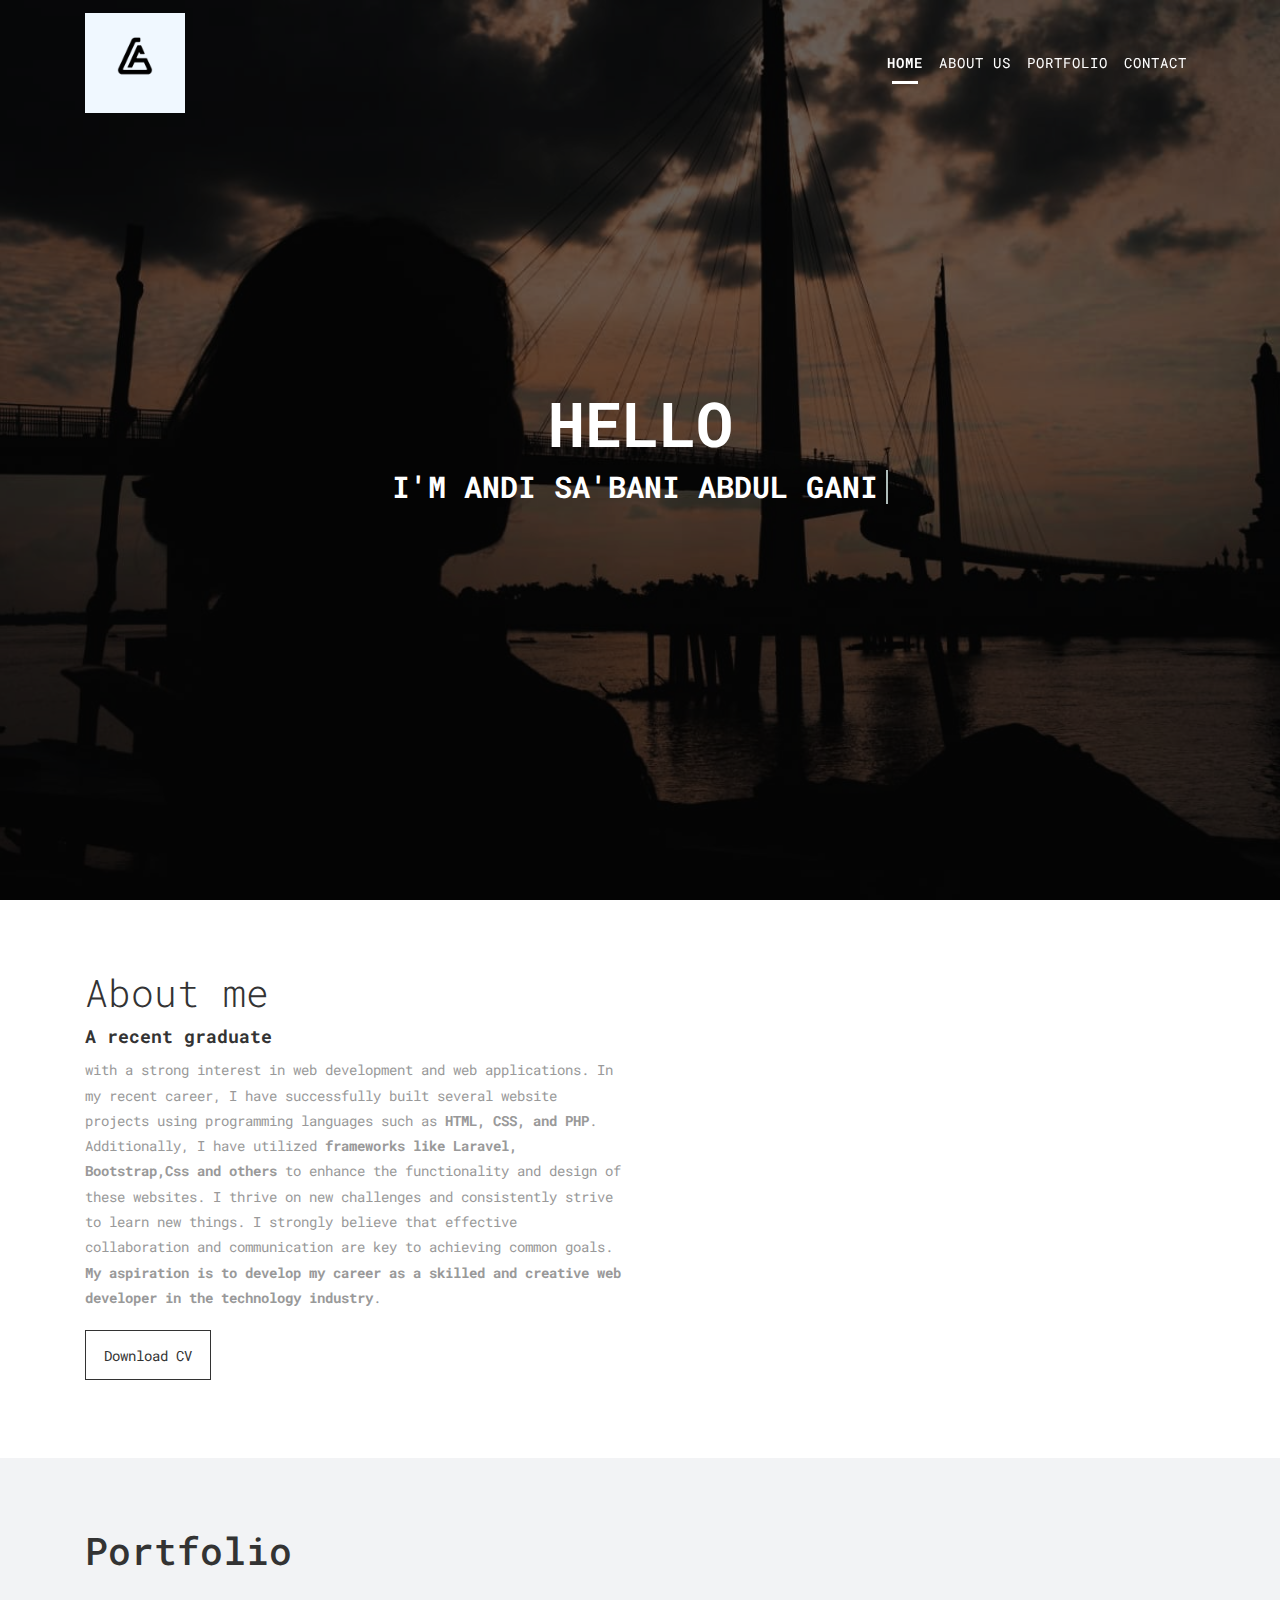
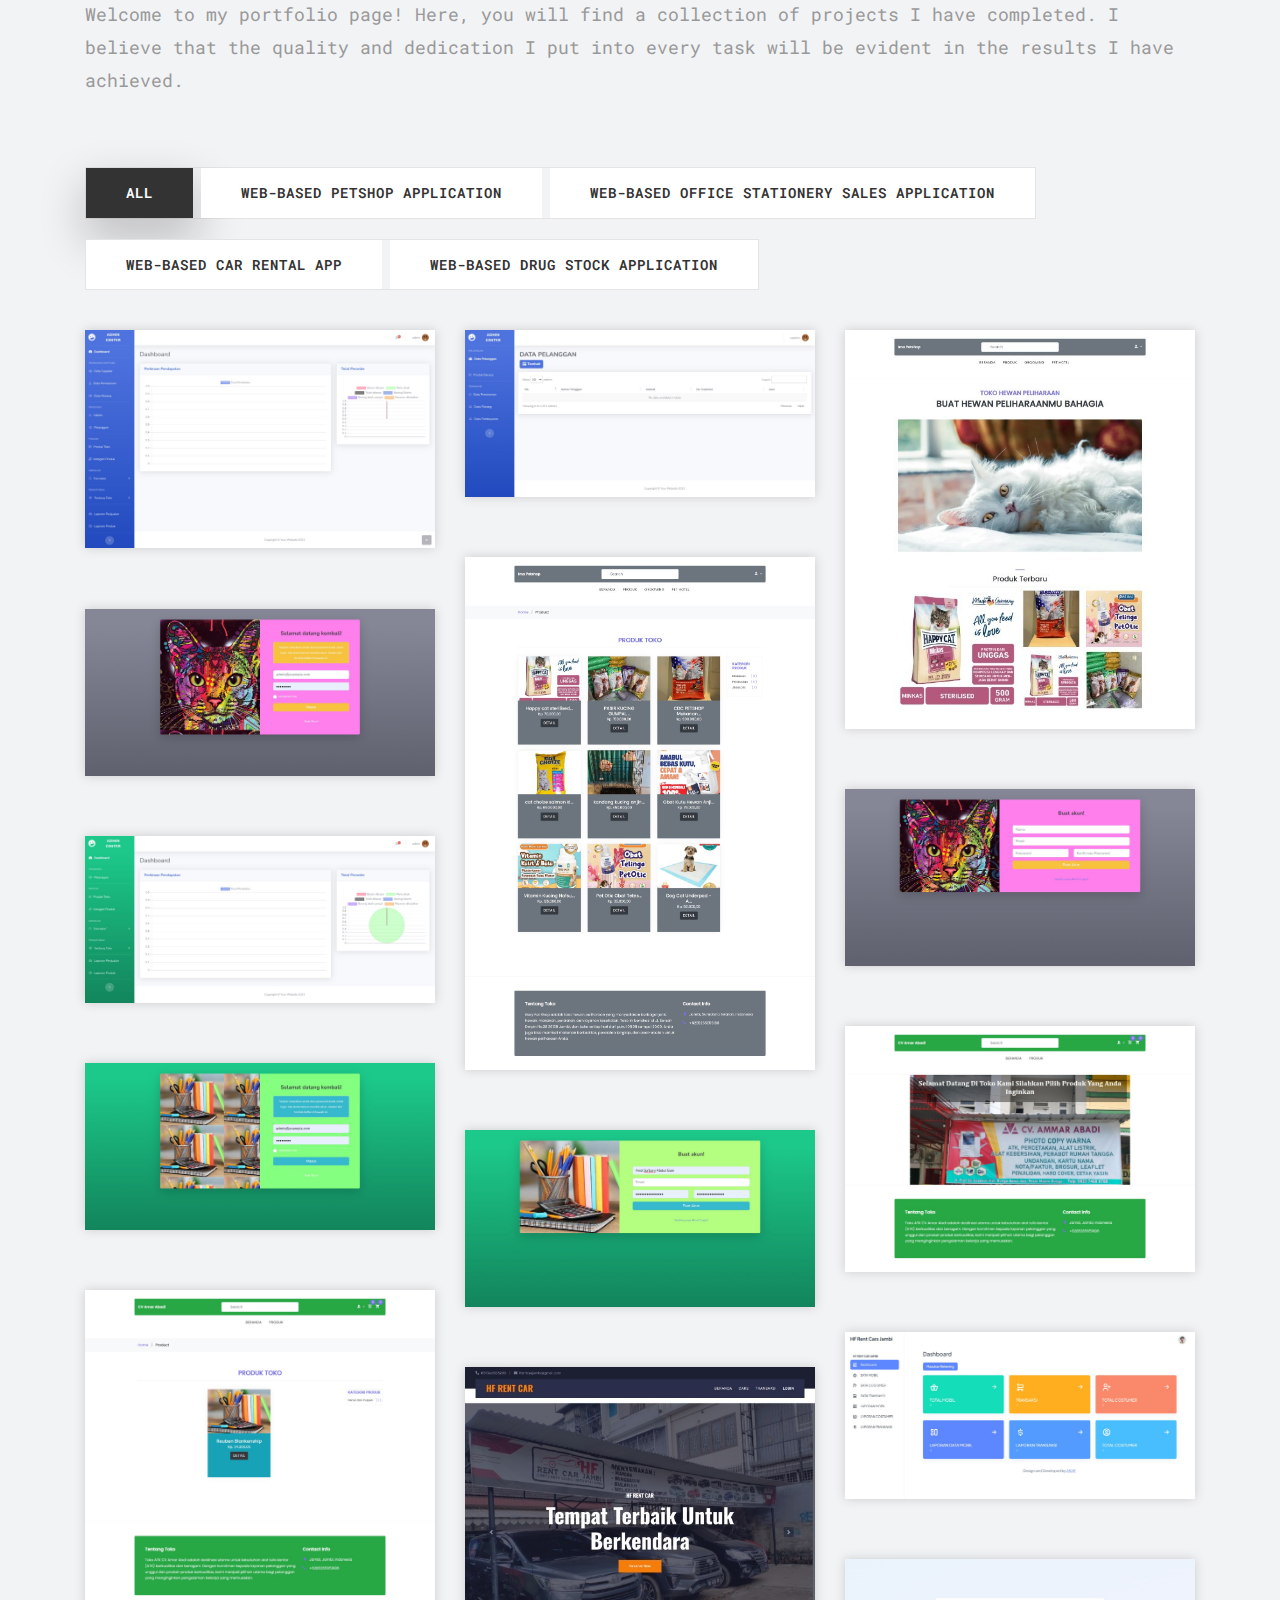
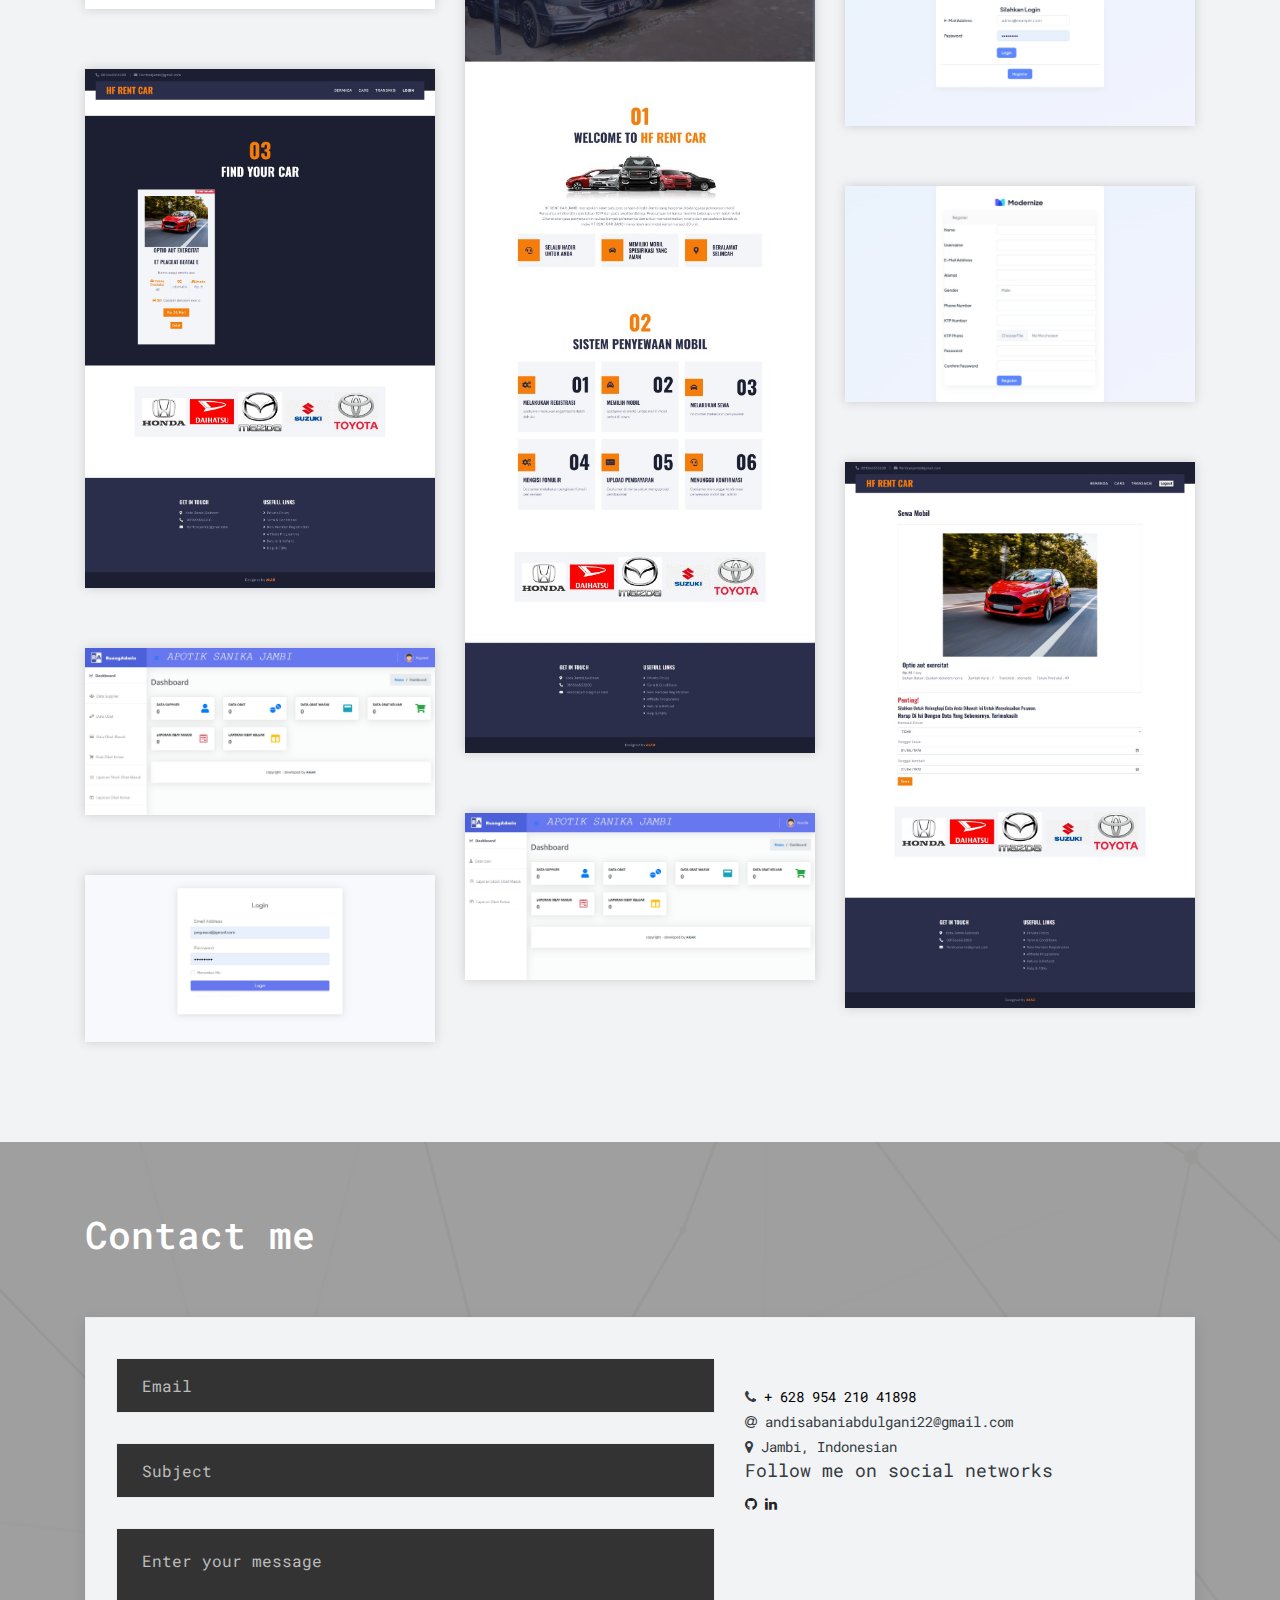
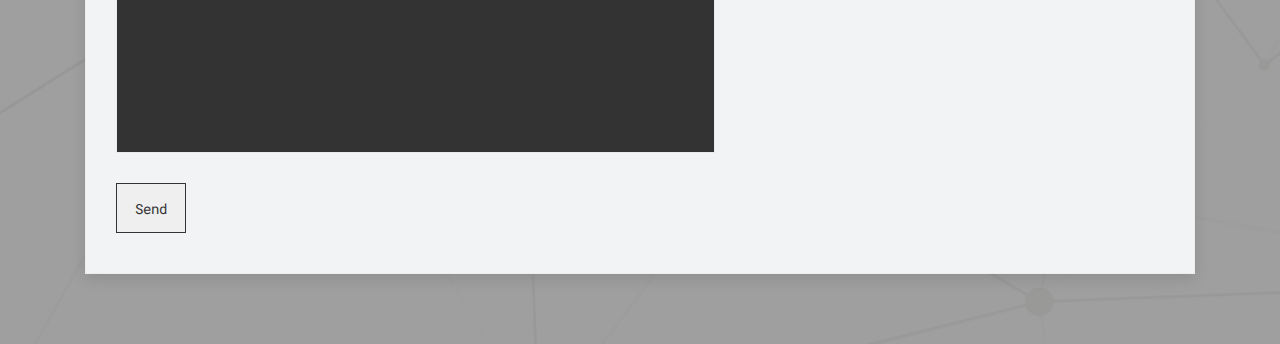
==== index.html @ f1a87479 "first commit" ====
<!DOCTYPE html>
<html lang="en">

    <!-- Basic -->
    <meta charset="utf-8">
    <meta http-equiv="X-UA-Compatible" content="IE=edge">   
   
    <!-- Mobile Metas -->
    <meta name="viewport" content="width=device-width, minimum-scale=1.0, maximum-scale=1.0, user-scalable=no">
 
     <!-- Site Metas -->
    <title>portofolio | ASAG</title>  
    <meta name="keywords" content="">
    <meta name="description" content="">
    <meta name="author" content="">

    <!-- Site Icons -->
    <link rel="shortcut icon" href="images/logoA.ico" type="image/x-icon" />
    <link rel="apple-touch-icon" href="images/logoA.png">

    <!-- Bootstrap CSS -->
    <link rel="stylesheet" href="css/bootstrap.min.css">
    <!-- Site CSS -->
    <link rel="stylesheet" href="style.css">
    <!-- Responsive CSS -->
    <link rel="stylesheet" href="css/responsive.css">
    <!-- Custom CSS -->
    <link rel="stylesheet" href="css/custom.css">
	<script src="js/modernizr.js"></script> <!-- Modernizr -->

    <!--[if lt IE 9]>
      <script src="https://oss.maxcdn.com/libs/html5shiv/3.7.0/html5shiv.js"></script>
      <script src="https://oss.maxcdn.com/libs/respond.js/1.4.2/respond.min.js"></script>
    <![endif]-->

</head>
<body id="page-top" class="politics_version">

    <!-- LOADER -->
    <div id="preloader">
        <div id="main-ld">
			<div id="loader"></div>  
		</div>
    </div><!-- end loader -->
    <!-- END LOADER -->
	
    <!-- Navigation -->
    <nav class="navbar navbar-expand-lg navbar-dark fixed-top" id="mainNav">
      <div class="container">
        <a class="navbar-brand js-scroll-trigger" href="#page-top">
			<img class="img-fluid" style="background-color: aliceblue; width: 100px;" src="images/logoA.png" width="100px" alt="" />
		</a>
        <button class="navbar-toggler navbar-toggler-right" type="button" data-toggle="collapse" data-target="#navbarResponsive" aria-controls="navbarResponsive" aria-expanded="false" aria-label="Toggle navigation">
          Menu
          <i class="fa fa-bars"></i>
        </button>
        <div class="collapse navbar-collapse" id="navbarResponsive">
          <ul class="navbar-nav text-uppercase ml-auto">
            <li class="nav-item">
              <a class="nav-link js-scroll-trigger active" href="#home">Home</a>
            </li>
            <li class="nav-item">
              <a class="nav-link js-scroll-trigger" href="#about">About Us</a>
            </li>
            <li class="nav-item">
              <a class="nav-link js-scroll-trigger" href="#portfolio">Portfolio</a>
            </li>
            <li class="nav-item">
              <a class="nav-link js-scroll-trigger" href="#contact">Contact</a>
            </li>
          </ul>
        </div>
      </div>
    </nav>
	
	<section id="home" class="main-banner parallaxie" style="background: url('uploads/bg.jpeg')">
		<div class="heading">
			<h1>hello </h1>
			<h3 class="cd-headline clip is-full-width">
				<span class="cd-words-wrapper">
					<b class="is-visible">i'm Andi Sa'bani Abdul Gani</b>
                    <b>i'm Web Developer</b>
                    <b>i'm Work as a freelance</b>
				</span>
			</h3>
		</div>
	</section>

    <div id="about" class="section wb">
        <div class="container">
            <div class="row">
                <div class="col-md-6">
                    <div class="message-box">                        
                        <h2>About me</h2>
                        <h3><b>A recent graduate</b> </h3>
                    <p>with a strong interest in web development and web applications. In my recent
                      career, I have successfully built several website projects using programming languages such as
                      <strong>HTML, CSS, and PHP</strong>. Additionally, I have utilized <strong>frameworks like
                        Laravel, Bootstrap,Css and others</strong> to
                      enhance the functionality and design of these websites. I thrive on new challenges and
                      consistently strive to learn new things. I strongly believe that effective collaboration and
                      communication are key to achieving common goals. <strong>My aspiration is to develop my career as
                        a
                        skilled and creative web developer in the technology industry</strong>.
                    </p>
                        <a href="C:\laragon\www\portofolio\mail\AndiSa'baniAbdulGani.pdf" class="sim-btn btn-hover-new" download="AndiSa'baniAbdulGani.pdf"><span>Download CV</span></a>
                    </div><!-- end messagebox -->
                </div><!-- end col -->

                <div class="col-md-6">
                    <div class="right-box-pro wow fadeIn">
                        <img src="uploads/andi.jpeg" alt="" class="img-fluid img-rounded">
                    </div><!-- end media -->
                </div><!-- end col -->
            </div><!-- end row -->
        </div><!-- end container -->
    </div><!-- end section -->
	
	<div id="portfolio" class="section lb">
		<div class="container">
			<div class="section-title text-left">
                <h3>Portfolio</h3>
                <p>Welcome to my portfolio page! Here, you will find a collection of projects I have completed. I believe that the quality and dedication I put into every task will be evident in the results I have achieved.</p>
            </div><!-- end title -->
			
			<div class="gallery-menu row">
				<div class="col-md-12">
					<div class="button-group filter-button-group text-left">
						<button class="active" data-filter="*">All</button>
						<button data-filter=".petshop">Web-based Petshop application</button>
						<button data-filter=".atk">web-based Office Stationery Sales application</button>
					</div>
            <div class="button-group filter-button-group text-left">
						<button data-filter=".rental">web-based Car Rental app</button>
						<button data-filter=".obat">web-based Drug Stock application</button>
					</div>
				</div>
			</div>
			
			<div class="gallery-list row">
                <!-- petshop -->
				<div class="col-md-4 col-sm-6 gallery-grid petshop">
					<div class="gallery-single fix">
						<img src="petshop/admin.jpeg" class="img-fluid" alt="admin">
						<div class="img-overlay">
							<a href="petshop/admin.jpeg" data-rel="prettyPhoto[gal]" class="hoverbutton global-radius"><i class="fa fa-picture-o"></i></a>
						</div>
					</div>
				</div>
				
				<div class="col-md-4 col-sm-6 gallery-grid petshop">
					<div class="gallery-single fix">
						<img src="petshop/supplier.jpeg" class="img-fluid" alt="Supplier">
						<div class="img-overlay">
							<a href="petshop/supplier.jpeg" data-rel="prettyPhoto[gal]" class="hoverbutton global-radius"><i class="fa fa-picture-o"></i></a>
						</div>
					</div>
				</div>

				<div class="col-md-4 col-sm-6 gallery-grid petshop">
					<div class="gallery-single fix">
						<img src="petshop/dasboard.jpeg" class="img-fluid" alt="admin">
						<div class="img-overlay">
							<a href="petshop/dasboard.jpeg" data-rel="prettyPhoto[gal]" class="hoverbutton global-radius"><i class="fa fa-picture-o"></i></a>
						</div>
					</div>
				</div>
				
				<div class="col-md-4 col-sm-6 gallery-grid petshop">
					<div class="gallery-single fix">
						<img src="petshop/produk.jpeg" class="img-fluid" alt="Supplier">
						<div class="img-overlay">
							<a href="petshop/produk.jpeg" data-rel="prettyPhoto[gal]" class="hoverbutton global-radius"><i class="fa fa-picture-o"></i></a>
						</div>
					</div>
				</div>

				<div class="col-md-4 col-sm-6 gallery-grid petshop">
					<div class="gallery-single fix">
						<img src="petshop/login.jpeg" class="img-fluid" alt="admin">
						<div class="img-overlay">
							<a href="petshop/login.jpeg" data-rel="prettyPhoto[gal]" class="hoverbutton global-radius"><i class="fa fa-picture-o"></i></a>
						</div>
					</div>
				</div>
				
				<div class="col-md-4 col-sm-6 gallery-grid petshop">
					<div class="gallery-single fix">
						<img src="petshop/registrasni.jpeg" class="img-fluid" alt="Supplier">
						<div class="img-overlay">
							<a href="petshop/registrasni.jpeg" data-rel="prettyPhoto[gal]" class="hoverbutton global-radius"><i class="fa fa-picture-o"></i></a>
						</div>
					</div>
				</div>
                <!-- #endpetshotel -->
				<!-- atk -->
				<div class="col-md-4 col-sm-6 gallery-grid atk">
					<div class="gallery-single fix">
						<img src="atk/admin.jpeg" class="img-fluid" alt="Image">
						<div class="img-overlay">
							<a href="atk/admin.jpeg" data-rel="prettyPhoto[gal]" class="hoverbutton global-radius"><i class="fa fa-picture-o"></i></a>
						</div>
					</div>
				</div>
				
				<div class="col-md-4 col-sm-6 gallery-grid atk">
					<div class="gallery-single fix">
						<img src="atk/dasboard.jpeg" class="img-fluid" alt="Image">
						<div class="img-overlay">
							<a href="atk/dasboard.jpeg" data-rel="prettyPhoto[gal]" class="hoverbutton global-radius"><i class="fa fa-picture-o"></i></a>
						</div>
					</div>
				</div>

				<div class="col-md-4 col-sm-6 gallery-grid atk">
					<div class="gallery-single fix">
						<img src="atk/login.jpeg" class="img-fluid" alt="Image">
						<div class="img-overlay">
							<a href="atk/login.jpeg" data-rel="prettyPhoto[gal]" class="hoverbutton global-radius"><i class="fa fa-picture-o"></i></a>
						</div>
					</div>
				</div>
				
				<div class="col-md-4 col-sm-6 gallery-grid atk">
					<div class="gallery-single fix">
						<img src="atk/regis.jpeg" class="img-fluid" alt="Image">
						<div class="img-overlay">
							<a href="atk/regis.jpeg" data-rel="prettyPhoto[gal]" class="hoverbutton global-radius"><i class="fa fa-picture-o"></i></a>
						</div>
					</div>
				</div>

				<div class="col-md-4 col-sm-6 gallery-grid atk">
					<div class="gallery-single fix">
						<img src="atk/produk.jpeg" class="img-fluid" alt="Image">
						<div class="img-overlay">
							<a href="atk/produk.jpeg" data-rel="prettyPhoto[gal]" class="hoverbutton global-radius"><i class="fa fa-picture-o"></i></a>
						</div>
					</div>
				</div>
        <!-- endatk -->
				
        <!-- Rental -->
				<div class="col-md-4 col-sm-6 gallery-grid rental">
					<div class="gallery-single fix">
						<img src="rental/admin.jpeg" class="img-fluid" alt="Image">
						<div class="img-overlay">
							<a href="rental/admin.jpeg" data-rel="prettyPhoto[gal]" class="hoverbutton global-radius"><i class="fa fa-picture-o"></i></a>
						</div>
					</div>
				</div>
				
				<div class="col-md-4 col-sm-6 gallery-grid  rental">
					<div class="gallery-single fix">
						<img src="rental/dasboard.jpeg" class="img-fluid" alt="Image">
						<div class="img-overlay">
							<a href="rental/dasboard.jpeg" data-rel="prettyPhoto[gal]" class="hoverbutton global-radius"><i class="fa fa-picture-o"></i></a>
						</div>
					</div>
				</div>

				<div class="col-md-4 col-sm-6 gallery-grid rental">
					<div class="gallery-single fix">
						<img src="rental/login.jpeg" class="img-fluid" alt="Image">
						<div class="img-overlay">
							<a href="rental/login.jpeg" data-rel="prettyPhoto[gal]" class="hoverbutton global-radius"><i class="fa fa-picture-o"></i></a>
						</div>
					</div>
				</div>
				
				<div class="col-md-4 col-sm-6 gallery-grid  rental">
					<div class="gallery-single fix">
						<img src="rental/mobil.jpeg" class="img-fluid" alt="Image">
						<div class="img-overlay">
							<a href="rental/mobil.jpeg" data-rel="prettyPhoto[gal]" class="hoverbutton global-radius"><i class="fa fa-picture-o"></i></a>
						</div>
					</div>
				</div>

				<div class="col-md-4 col-sm-6 gallery-grid rental">
					<div class="gallery-single fix">
						<img src="rental/regis.jpeg" class="img-fluid" alt="Image">
						<div class="img-overlay">
							<a href="rental/regis.jpeg" data-rel="prettyPhoto[gal]" class="hoverbutton global-radius"><i class="fa fa-picture-o"></i></a>
						</div>
					</div>
				</div>
				
				<div class="col-md-4 col-sm-6 gallery-grid  rental">
					<div class="gallery-single fix">
						<img src="rental/sewa.jpeg" class="img-fluid" alt="Image">
						<div class="img-overlay">
							<a href="rental/sewa.jpeg" data-rel="prettyPhoto[gal]" class="hoverbutton global-radius"><i class="fa fa-picture-o"></i></a>
						</div>
					</div>
				</div>
        <!-- endRental -->

        <!-- obat -->
				<div class="col-md-4 col-sm-6 gallery-grid obat">
					<div class="gallery-single fix">
						<img src="obat/pegawai.jpeg" class="img-fluid" alt="Image">
						<div class="img-overlay">
							<a href="obat/pegawai.jpeg" data-rel="prettyPhoto[gal]" class="hoverbutton global-radius"><i class="fa fa-picture-o"></i></a>
						</div>
					</div>
				</div>
				
				<div class="col-md-4 col-sm-6 gallery-grid  obat">
					<div class="gallery-single fix">
						<img src="obat/pemilik.jpeg" class="img-fluid" alt="Image">
						<div class="img-overlay">
							<a href="obat/pemilik.jpeg" data-rel="prettyPhoto[gal]" class="hoverbutton global-radius"><i class="fa fa-picture-o"></i></a>
						</div>
					</div>
				</div>

				<div class="col-md-4 col-sm-6 gallery-grid obat">
					<div class="gallery-single fix">
						<img src="obat/login.jpeg" class="img-fluid" alt="Image">
						<div class="img-overlay">
							<a href="obat/login.jpeg" data-rel="prettyPhoto[gal]" class="hoverbutton global-radius"><i class="fa fa-picture-o"></i></a>
						</div>
					</div>
				</div>
        <!-- obat -->
			</div>
			</div>
		</div>
	</div>

	<div id="contact" class="section db">
        <div class="container">
            <div class="section-title text-left">
                <h3>Contact me</h3>
            </div><!-- end title -->
			<div class="row">
                <div class="col-md-12 col-md-offset-1">
                    <div class="contact_form">
                        <div id="message"></div>
                        <form id="contactForm" name="sentMessage" novalidate="novalidate">
							<div class="row">
								<div class="col-md-7">
								  <div class="form-group">
									<input type="email" class="form-control" id="email" placeholder="Email">
								  </div>
								  <div class="form-group">
									<input type="text" class="form-control" id="subject" placeholder="Subject">
								  </div>
								  <div class="form-group">
									<textarea class="form-control" rows="5" placeholder="Enter your message"></textarea>
								  </div>
								  <button type="submit" class="sim-btn btn-hover-new">Send</button>
								</div>
						</form>
						<div class="col-md-5 address-container">
							<br>
							<ul class="list-unstyled">
							  <li class="text-dark">
								<span class="fa-icon">
								  <i class="fa fa-phone" aria-hidden="true"></i>
								</span>
								<a href="https://wa.link/g15u95"
								  style="color: black;">
								  + 628 954 210 41898</a>
							  </li>
							  <li class="text-dark">
								<span class="fa-icon">
								  <i class="fa fa-at" aria-hidden="true"></i>
								</span>
								andisabaniabdulgani22@gmail.com
							  </li>
							  <li class="text-dark">
								<span class="fa-icon">
								  <i class="fa fa fa-map-marker" aria-hidden="true"></i>
								</span>
								Jambi, Indonesian
							  </li>
							</ul>
							<h3 class="text-dark">Follow me on social networks</h3>
							<a href="https://github.com/AndiSAG01" title="" class="fa-icon">
							  <i class="fa fa-github"></i>
							</a>
							<a href="https://www.linkedin.com/in/andisabaniabdulgani/" title="" class="fa-icon">
							  <i class="fa fa-linkedin"></i>
							</a>
	  
						  </div>
                    </div>
                </div>
            </div>
		</div>
	</div>
    <!-- ALL JS FILES -->
    <script src="js/all.js"></script>
	<!-- Camera Slider -->
	<script src="js/jquery.mobile.customized.min.js"></script>
	<script src="js/jquery.easing.1.3.js"></script> 
	<script src="js/parallaxie.js"></script>
	<script src="js/headline.js"></script>
	<!-- Contact form JavaScript -->
    <script src="js/jqBootstrapValidation.js"></script>
    <script src="js/contact_me.js"></script>
    <!-- ALL PLUGINS -->
    <script src="js/custom.js"></script>
    <script src="js/jquery.vide.js"></script>

</body>
</html>
---- style.css ----
/*------------------------------------------------------------------
    Version: 1.0
-------------------------------------------------------------------*/

/*------------------------------------------------------------------
    IMPORT FONTS
-------------------------------------------------------------------*/

@import url('https://fonts.googleapis.com/css?family=Roboto+Mono:300,400,500,700');

/*------------------------------------------------------------------
    IMPORT FILES
-------------------------------------------------------------------*/

@import url(css/animate.css);
@import url(css/camera.css);
@import url(css/flaticon.css);
@import url(css/prettyPhoto.css);
@import url(css/owl.carousel.css);
@import url(css/font-awesome.min.css);

/*------------------------------------------------------------------
    SKELETON
-------------------------------------------------------------------*/

body {
    color: #999999;
    font-size: 14px;
    font-family: 'Roboto Mono', monospace;
    line-height: 1.80857;
}

html, body{
	height: 100%;
}

body.demos .section {
    background: url(images/bg.png) repeat top center #f2f3f5;
}

body.demos .section-title img {
    max-width: 280px;
    display: block;
    margin: 10px auto;
}

body.demos .service-widget h3 {
    border-bottom: 1px solid #ededed;
    font-size: 18px;
    padding: 20px 0;
    background-color: #ffffff;
}

body.demos .service-widget {
    margin: 0 0 30px;
    padding: 30px;
    background-color: #fff
}

body.demos .container-fluid {
    max-width: 1080px
}

a {
    color: #1f1f1f;
    text-decoration: none !important;
    outline: none !important;
    -webkit-transition: all .3s ease-in-out;
    -moz-transition: all .3s ease-in-out;
    -ms-transition: all .3s ease-in-out;
    -o-transition: all .3s ease-in-out;
    transition: all .3s ease-in-out;
}

h1,
h2,
h3,
h4,
h5,
h6 {
    letter-spacing: 0;
    font-weight: normal;
    position: relative;
    padding: 0 0 10px 0;
    font-weight: normal;
    line-height: 120% !important;
    color: #333333;
    margin: 0
}

h1 {
    font-size: 24px
}

h2 {
    font-size: 22px
}

h3 {
    font-size: 18px
}

h4 {
    font-size: 16px
}

h5 {
    font-size: 14px
}

h6 {
    font-size: 13px
}

h1 a,
h2 a,
h3 a,
h4 a,
h5 a,
h6 a {
    color: #212121;
    text-decoration: none!important;
    opacity: 1
}

h1 a:hover,
h2 a:hover,
h3 a:hover,
h4 a:hover,
h5 a:hover,
h6 a:hover {
    opacity: .8
}

a {
    color: #222222;
    text-decoration: none;
    outline: none;
}

a,
.btn {
    text-decoration: none !important;
    outline: none !important;
    -webkit-transition: all .3s ease-in-out;
    -moz-transition: all .3s ease-in-out;
    -ms-transition: all .3s ease-in-out;
    -o-transition: all .3s ease-in-out;
    transition: all .3s ease-in-out;
}

.btn-custom {
    margin-top: 20px;
    background-color: transparent !important;
    border: 2px solid #ddd;
    padding: 12px 40px;
    font-size: 16px;
}

.lead {
    font-size: 18px;
    line-height: 30px;
    color: #767676;
    margin: 0;
    padding: 0;
}

blockquote {
    margin: 20px 0 20px;
    padding: 30px;
}

ul, li, ol{
	margin: 0px;
	list-style: none;
	padding: 0px;
}


/*------------------------------------------------------------------
    WP CORE
-------------------------------------------------------------------*/

.first {
    clear: both
}

.last {
    margin-right: 0
}

.alignnone {
    margin: 5px 20px 20px 0;
}

.aligncenter,
div.aligncenter {
    display: block;
    margin: 5px auto 5px auto;
}

.alignright {
    float: right;
    margin: 10px 0 20px 20px;
}

.alignleft {
    float: left;
    margin: 10px 20px 20px 0;
}

a img.alignright {
    float: right;
    margin: 10px 0 20px 20px;
}

a img.alignnone {
    margin: 10px 20px 20px 0;
}

a img.alignleft {
    float: left;
    margin: 10px 20px 20px 0;
}

a img.aligncenter {
    display: block;
    margin-left: auto;
    margin-right: auto
}

.wp-caption {
    background: #fff;
    border: 1px solid #f0f0f0;
    max-width: 96%;
    /* Image does not overflow the content area */
    padding: 5px 3px 10px;
    text-align: center;
}

.wp-caption.alignnone {
    margin: 5px 20px 20px 0;
}

.wp-caption.alignleft {
    margin: 5px 20px 20px 0;
}

.wp-caption.alignright {
    margin: 5px 0 20px 20px;
}

.wp-caption img {
    border: 0 none;
    height: auto;
    margin: 0;
    max-width: 98.5%;
    padding: 0;
    width: auto;
}

.wp-caption p.wp-caption-text {
    font-size: 11px;
    line-height: 17px;
    margin: 0;
    padding: 0 4px 5px;
}


/* Text meant only for screen readers. */

.screen-reader-text {
    clip: rect(1px, 1px, 1px, 1px);
    position: absolute !important;
    height: 1px;
    width: 1px;
    overflow: hidden;
}

.screen-reader-text:focus {
    background-color: #f1f1f1;
    border-radius: 3px;
    box-shadow: 0 0 2px 2px rgba(0, 0, 0, 0.6);
    clip: auto !important;
    color: #21759b;
    display: block;
    font-size: 14px;
    font-size: 0.875rem;
    font-weight: bold;
    height: auto;
    left: 5px;
    line-height: normal;
    padding: 15px 23px 14px;
    text-decoration: none;
    top: 5px;
    width: auto;
    z-index: 100000;
    /* Above WP toolbar. */
}


/*------------------------------------------------------------------
    HEADER
-------------------------------------------------------------------*/

.navbar-dark{
	
}

.navbar-dark .navbar-nav .nav-link{
	color: #ffffff;
	letter-spacing: 1px;
	font-size: 14px;
	position: relative;
}
.navbar-dark .navbar-nav .nav-link:hover{
	color: #ffffff;
}
.navbar-dark .navbar-nav .nav-link.active{
	font-weight: 600;
}
.navbar-dark .navbar-nav .nav-link::after {
    content: '';
    width: 0;
    height: 3px;
    background: #ffffff;
    position: absolute;
    bottom: 0;
    left: 0;
	right: 0;
	text-align: center;
	margin: 0 auto;
    border-radius: 0px;
    -webkit-transition: all .5s;
    transition: all .5s;
    z-index: -1;
}
.navbar-dark .navbar-nav .nav-link.active::after {
	width: 50%;
}

/*------------------------------------------------------------------
    SECTIONS
-------------------------------------------------------------------*/

.main-banner{
	height: 100%;
	position: relative;
}

.main-banner{
	display: table;
    width: 100%;
	text-align: center;
}
.main-banner::after {
    content: " ";
    position: absolute;
    top: 0;
    bottom: 0;
    left: 0;
    right: 0;
    background-color: #000;
    z-index: 0;
    opacity: .6;
}
.heading{
	color: #fff;
	display: table-cell;
	vertical-align: middle;
	position: relative;
	z-index: 1;
}
.heading h1{
	color: #ffffff;
	font-weight: 700;
	font-size: 62px;
	text-transform: uppercase;
}
.heading p{
	font-size: 18px;
	padding: 20px 0px;
}

.heading h3{
	color: ffffff;
}

.cd-words-wrapper {
  display: inline-block;
  position: relative;
  text-align: left;
}
.cd-words-wrapper b {
  display: inline-block;
  position: absolute;
  white-space: nowrap;
  left: 0;
  top: 0;
}
.cd-words-wrapper b.is-visible {
  position: relative;
}
.no-js .cd-words-wrapper b {
  opacity: 0;
}
.no-js .cd-words-wrapper b.is-visible {
  opacity: 1;
}

/* -------------------------------- 

xclip 

-------------------------------- */
.cd-headline.clip span {
  display: inline-block;
  padding: .2em 0;
  color: #ffffff;
  font-size: 30px;
}
.cd-headline.clip span b{
	text-transform: uppercase;
}
.cd-headline.clip .cd-words-wrapper {
  overflow: hidden;
  vertical-align: top;
}
.cd-headline.clip .cd-words-wrapper::after {
  /* line */
  content: '';
  position: absolute;
  top: 0;
  right: 0;
  width: 2px;
  height: 100%;
  background-color: #aebcb9;
}
.cd-headline.clip b {
  opacity: 0;
}
.cd-headline.clip b.is-visible {
  opacity: 1;
}


#mainNav.navbar-shrink {
    padding-top: 10px;
    padding-bottom: 10px;
    background-color: #333333;
}

#clouds{
	margin-top: -5%;
	position: relative;
	z-index: 1;
}
#clouds path {
    fill: #ffffff;
    bottom: -10px;
    overflow: hidden;
    stroke: #ffffff;
}

.section {
    display: block;
    position: relative;
    overflow: hidden;
    padding: 70px 0;
}

.noover {
    overflow: visible;
}

.noover .btn-dark {
    border: 0 !important;
}

.nopad {
    padding: 0;
}

.nopadtop {
    padding-top: 0;
}

.section.wb {
    background-color: #ffffff;
}

.section.lb {
    background-color: #f2f3f5;
}

.section.db {
    background-color: #111111;
}

.section.color1 {
    background-color: #448AFF;
}

.first-section {
    display: block;
    position: relative;
    overflow: hidden;
    padding: 16em 0 13em;
}

.first-section h2 {
    color: #ffffff;
    font-size: 68px;
    font-weight: 300;
    text-transform: capitalize;
    display: block;
    margin: 0;
    padding: 0 0 30px;
    position: relative;
}

.first-section .lead {
    font-size: 21px;
    font-weight: 300;
    padding: 0 0 40px;
    margin: 0;
    line-height: inherit;
    color: #ffffff;
}

.macbookright {
    width: 980px;
    position: absolute;
    right: -15%;
    bottom: -6%;
}

.section-title {
    display: block;
    position: relative;
    margin-bottom: 60px;
}

.section-title p {
    color: #999;
    font-weight: 400;
    font-size: 18px;
    line-height: 33px;
    margin: 0;
}

.section-title h3 {
    font-size: 38px;
    font-weight: 500;
    line-height: 62px;
    margin: 0 0 25px;
    padding: 0;
    text-transform: none;
}

.section.colorsection p,
.section.colorsection h3,
.section.db h3 {
    color: #ffffff;
}



.btn-hover-new{
	color: #333333;
	-webkit-transition: all 0.5s;
	-moz-transition: all 0.5s;
	-o-transition: all 0.5s;
	transition: all 0.5s;
	position: relative;
	border: 1px solid #333333;
	overflow: hidden;
	padding: 0px 18px;
	display: inline-block;
}

.sim-btn{
	line-height: 50px;
	height: 50px;
	text-align: center;
	margin-right: auto;
	margin-left: auto;
	margin-top: 0px;
	cursor: pointer;
}

.btn-hover-new::after {
    content: attr(data-text);
    position: absolute;
    width: 100%;
    height: 100%;
    top: 0;
    left: 0;
    opacity: 0;
    -webkit-transform: translate(-30%, 0);
    transform: translate(-30%, 0);
    -webkit-transition: all 0.3s;
    -moz-transition: all 0.3s;
    -o-transition: all 0.3s;
    transition: all 0.3s;
}

.btn-hover-new span {
    -webkit-transition: all 0.3s;
    -moz-transition: all 0.3s;
    -o-transition: all 0.3s;
    transition: all 0.3s;
}

.btn-hover-new:hover{
	color: #ffffff;
	background-color: #333333;
}
.btn-hover-new:hover > span {
    opacity: 0;
    -webkit-transform: translate(0px,40px);
    transform: translate(0px,40px);
}
.btn-hover-new:hover::after {
    opacity: 1;
    -webkit-transform: translate(0, 0);
    transform: translate(0, 0);
}




.right-box-pro{
	position: relative;
	-webkit-box-shadow: 0px 0px 30px -4px rgba(0, 0, 0, 0.3);
	box-shadow: 0px 0px 30px -4px rgba(0, 0, 0, 0.3);
}
.right-box-pro img{
	position: relative;
	z-index: 2;
}
.right-box-pro::before {
    content: "";
    background: url(images/country-quilt-dark.png);
    width: 100%;
    height: 100%;
    position: absolute;
    bottom: -20px;
    right: -20px;
    z-index: 0;
}



.services-inner-box{
	padding: 15px;
	background: #ffffff;
	margin-bottom: 30px;
}
.ser-icon{
	width: 90px;
	height: 90px;
	text-align: center;
	line-height: 90px;
}
.ser-icon i{
	font-size: 50px;
	color: #333333;
}
.services-inner-box h2{
	font-size: 22px;
	font-weight: 600;
}


/*------------------------------------------------------------------
    PORTFOLIO
-------------------------------------------------------------------*/

.item-h2,
.item-h1 {
    height: 100% !important;
    height: auto !important;
}

.isotope-item {
    z-index: 2;
    padding: 0;
}

.isotope-hidden.isotope-item {
    pointer-events: none;
    z-index: 1;
}

.isotope,
.isotope .isotope-item {
    /* change duration value to whatever you like */
    -webkit-transition-duration: 0.8s;
    -moz-transition-duration: 0.8s;
    transition-duration: 0.8s;
}

.isotope {
    -webkit-transition-property: height, width;
    -moz-transition-property: height, width;
    transition-property: height, width;
}

.isotope .isotope-item {
    -webkit-transition-property: -webkit-transform, opacity;
    -moz-transition-property: -moz-transform, opacity;
    transition-property: transform, opacity;
}

.portfolio-filter ul {
    padding: 0;
    z-index: 2;
    display: block;
    position: relative;
    margin: 0;
}

.portfolio-filter ul li {
    border-radius: 0;
    display: inline-block;
    margin: 0 5px 0 0;
    text-decoration: none;
    text-transform: uppercase;
    vertical-align: middle;
}

.portfolio-filter ul li:last-child:after {
    content: "";
}

.portfolio-filter ul li .btn-dark {
    box-shadow: none;
    background-color: transparent;
    border: 1px solid #e6e7e6 !important;
    color: #1f1f1f;
    font-weight: 400;
    font-size: 13px;
    padding: 10px 30px;
}

.da-thumbs {
    list-style: none;
    position: relative;
    padding: 0;
}

.da-thumbs .pitem {
    margin: 0;
    padding: 15px;
    position: relative;
}

.da-thumbs .pitem a,
.da-thumbs .pitem a img {
    display: block;
    position: relative;
}

.da-thumbs .pitem a {
    overflow: hidden;
}

.da-thumbs .pitem a div {
    position: absolute;
    background-color: rgba(0, 0, 0, 0.8);
    width: 100%;
    height: 100%;
}

.da-thumbs .pitem a div h3 {
    display: block;
    color: #ffffff;
    font-size: 20px;
    padding: 30px 15px;
    text-transform: capitalize;
    font-weight: normal;
}

.da-thumbs .pitem a div h3 small {
    display: block;
    color: #ffffff;
    margin-top: 5px;
    font-size: 13px;
    font-weight: 300;
}

.da-thumbs .pitem a div i {
    background-color: #1f1f1f;
    position: absolute;
    color: #ffffff !important;
    bottom: 0;
    font-size: 15px;
    z-index: 12;
    right: 0;
    width: 40px;
    height: 40px;
    line-height: 40px;
    text-align: center;
}


/*------------------------------------------------------------------
    TESTIMONIALS
-------------------------------------------------------------------*/

.logos img {
    margin: auto;
    display: block;
    text-align: center;
    width: 100%;
    opacity: 0.3;
}

.logos img:hover {
    opacity: 0.5;
}

.desc h3 i {
    color: #cccccc;
    font-size: 37px;
    vertical-align: middle;
    margin-right: 12px;
}

.desc {
    padding: 30px;
    position: relative;
    background: #000;
    border: 1px solid #111111;
}

.testi-meta {
    display: block;
    margin-top: 20px;
}

.testimonial h4 {
    font-size: 18px;
    color: #333333;
    padding: 13px 0 0;
}

.testimonial img {
    max-width: 55px;
}

.testimonial small {
    margin-top: 7px;
    font-size: 16px;
    display: block;
}

.testimonial {
    background-color: transparent;
}

.testimonial h3 {
    padding: 0 0 10px;
    font-size: 20px;
    font-weight: 600;
	color: #ffffff;
}

.testimonial small,
.testimonial .lead {
    background-color: transparent;
    color: #aaa;
    display: block;
    font-size: 16px;
    font-style: normal;
    line-height: 30px;
    margin: 0;
    padding: 0;
    position: relative;
}

.testimonial p:after {
    display: none;
}


/*------------------------------------------------------------------
    PRICING TABLES
-------------------------------------------------------------------*/

.pricing-table {
    margin: 50px 0 0 0;
    background: #fff;
    box-shadow: 0 5px 14px rgba(0, 0, 0, 0.1);
}

.pricing-table i {
    width: 30px;
    color: #c2c2c2;
    display: inline-block;
    margin-right: 10px;
    padding-right: 5px;
    border-right: 1px solid #ececec;
}

.pricing-table .btn-dark {
    padding: 10px 24px;
    font-size: 15px;
}

.pricing-table strong {
    font-weight: 600;
    margin-right: 6px;
    color: #1f1f1f;
}

.pricing-table-header {
    padding: 30px 0 25px 0;
    background: #ffffff;
}

.pricing-table-header h2 {
    font-size: 31px;
    margin: 0;
    padding: 0;
    font-weight: 300;
}

.pricing-table-header h3 {
    font-size: 15px;
    font-weight: 600;
    color: #aaaaaa;
    margin-top: 10px;
    text-transform: uppercase;
}

.pricing-table-space {
    height: 10px;
}

.pricing-table-text {
    margin: 15px 30px 0 30px;
    padding: 0 10px 15px 10px;
    border-bottom: 1px solid #ececec;
    font-weight: 300;
    line-height: 30px;
    color: #c2c2c2;
    font-size: 16px;
}

.pricing-table-text p {
    font-weight: 400;
}

.pricing-table-features {
    margin: 15px 30px 0 30px;
    padding: 0 10px 15px 30px;
    border-bottom: 1px solid #ececec;
    text-align: left;
    line-height: 30px;
    font-size: 16px;
    color: #c2c2c2;
}

.pricing-table-highlighted h3,
.pricing-table-highlighted h2 {
    color: #ffffff !important;
}

.pricing-table-sign-up {
    margin-top: 25px;
    padding-bottom: 30px;
}


/* Highlighted table */

.pricing-table-highlighted {
    margin-top: 0;
}

.m130 {
    margin-top: 130px;
}

.nav-pills {
    border: 1px solid #e1e1e1;
}

.nav-pills > li {
    width: 50%;
    padding: 10px;
    float: left;
    margin: 0 !important;
}

.nav-pills > li > a {
    margin: 0!important;
    text-align: center;
    background-color: #f4f4f4;
}


/*------------------------------------------------------------------
    ICON BOXES
-------------------------------------------------------------------*/

.icon-wrapper {
    position: relative;
    cursor: pointer;
    display: block;
    z-index: 1;
}

.icon-wrapper i {
    width: 75px;
    height: 75px;
    text-align: center;
    line-height: 75px;
    font-size: 28px;
    background-color: #f2f3f5;
    color: #1f1f1f;
    margin-top: 0;
}

.small-icons.icon-wrapper:hover i,
.small-icons.icon-wrapper:hover i:hover,
.small-icons.icon-wrapper i {
    width: auto !important;
    height: auto !important;
    line-height: 1 !important;
    padding: 0 !important;
    color: #e3e3e3 !important;
    background-color: transparent !important;
    background: none !important;
    margin-right: 10px !important;
    vertical-align: middle;
    font-size: 24px !important;
}

.small-icons.icon-wrapper h3 {
    font-size: 18px;
    padding-bottom: 5px;
}

.small-icons.icon-wrapper p {
    padding: 0;
    margin: 0;
}

.icon-wrapper h3 {
    font-size: 21px;
    padding: 0 0 15px;
    margin: 0;
}

.icon-wrapper p {
    margin-bottom: 0;
    padding-left: 95px;
}

.icon-wrapper p small {
    display: block;
    color: #999;
    margin-top: 10px;
    text-transform: none;
    font-weight: 600;
    font-size: 16px;
}

.icon-wrapper p small:after {
    content: "\f105";
    font-family: FontAwesome;
    margin-left: 5px;
    font-size: 11px;
}


/*------------------------------------------------------------------
    MESSAGE BOXES
-------------------------------------------------------------------*/

.event_dit{
	margin-top: 20px;
}
.event_dit ul {
	float: left;
	width: 100%;
	padding-bottom: 15px;
	margin-bottom: 0px;
	position: relative;
	line-height: 12px;
}
.event_dit ul li{
	float: left;
	position: relative;
}

.event_dit ul li a{
	padding: 0px 5px;
	font-size: 14px;
	line-height: 25px;
	transition: all 0.3s ease-in-out;
	-webkit-transition: all 0.3s ease-in-out;
	-moz-transition: all 0.3s ease-in-out;
	-o-transition: all 0.3s ease-in-out;
	-moz-transition: all 0.3s ease-in-out;
}

.event_dit ul li a:hover{
	color: #333333;
}

.service-widget h3 {
    font-size: 21px;
    color: #ffffff;
    padding: 20px 0 12px;
    margin: 0;
}

.participate-wrap figure{
	overflow: hidden;
	position: relative;
}
.participate-wrap figure::before{
	background-color: #333333;
	content: "";
	position: absolute;
	border-radius: 100%;
	top: 0px;
	left: 0px;
	right: 0px;
	bottom: 0px;
	margin: auto;
	width: 0px;
	height: 0px;
	opacity: 0.7;
	transition: all 0.3s ease-in-out;
	-webkit-transition: all 0.3s ease-in-out;
	-moz-transition: all 0.3s ease-in-out;
	-o-transition: all 0.3s ease-in-out;
	-moz-transition: all 0.3s ease-in-out;
}

.participate-wrap figure figcaption{
	position: absolute;
	width: 100%;
	top: 0px;
	text-align: center;
	margin-top: -20px;
	opacity: 0;
	transition: all 0.3s ease-in-out;
	-webkit-transition: all 0.3s ease-in-out;
	-moz-transition: all 0.3s ease-in-out;
	-o-transition: all 0.3s ease-in-out;
	-moz-transition: all 0.3s ease-in-out;
}

.participate-wrap figure figcaption .global-radius{
	background: #ffffff;
	width: 38px;
	height: 38px;
	display: inline-block;
	text-align: center;
	line-height: 38px;
}

.participate-wrap:hover figure::before{
	width: 100%;
	height: 100%;
	border-radius: 0px;
}

.participate-wrap:hover figure figcaption {
	top: 50%;
	opacity: 1;
}

.service-widget h3 a,
.section.wb .service-widget h3,
.section.lb .service-widget h3 {
    color: #1f1f1f;
}

.service-widget p {
    margin-bottom: 0;
    padding-bottom: 0;
}

.message-box h4 {
    text-transform: uppercase;
    padding: 0;
    margin: 0 0 5px;
    font-weight: 600;
    letter-spacing: 0.5px;
    font-size: 15px;
    color: #999;
}

.message-box h2 {
    font-size: 38px;
    font-weight: 300;
    padding: 0 0 10px;
    margin: 0;
    line-height: 62px;
    margin-top: 0;
    text-transform: none;
}

.message-box p {
    margin-bottom: 20px;
}

.message-box .lead {
    padding-top: 10px;
	font-size: 16px;
	font-style: italic;
	color: #999;
	padding-bottom: 10px;
	padding-left: 15px;
}

.post-media {
    position: relative;
}

.post-media img {
    width: 100%;
}

.post-media_pp{
	overflow: hidden;
	position: relative;
}

.service-widget{
	margin-bottom: 30px;
}

.hover-up{
	background: #076799;
}

.service-widget .post-media_pp .hover-up{
	padding: 30px;
	position: absolute;
	left: 110%;
	width: 100%;
	top: 0;
	height: 100%;
	transition: all .35s ease-in-out;
	opacity: 0;
}
.service-widget .post-media_pp:hover .hover-up{
	opacity: 1;
	left: 0;
}

.section.wb .hover-up h3{
	font-size: 32px;
	color: #ffffff;
}

.section.wb .hover-up p{
	color: #cccccc;
}

.playbutton {
    position: absolute;
    color: #ffffff !important;
    top: 40%;
    font-size: 60px;
    z-index: 12;
    left: 0;
    right: 0;
    text-align: center;
    margin: -20px auto;
}

.hoverbutton {
    background-color: #333333;
    position: absolute;
    color: #ffffff !important;
    top: 70%;
    font-size: 21px;
    z-index: 12;
    left: 0;
    opacity: 0;
    right: 0;
    width: 50px;
    height: 50px;
    line-height: 50px;
    text-align: center;
    margin: -20px auto;
}

.service-widget:hover .hoverbutton {
    opacity: 1;
}

hr.hr1 {
    position: relative;
    margin: 60px 0;
    border: 1px dashed #f2f3f5;
}

hr.hr2 {
    position: relative;
    margin: 17px 0;
    border: 1px dashed #f2f3f5;
}

hr.hr3 {
    position: relative;
    margin: 25px 0 30px 0;
    border: 1px dashed #f2f3f5;
}

hr.invis {
    border-color: transparent;
}

hr.invis1 {
    margin: 10px 0;
    border-color: transparent;
}

.section.parallax hr.hr1 {
    border-color: rgba(255, 255, 255, 0.1);
}

.sep1 {
    display: block;
    position: absolute;
    content: '';
    width: 40px;
    height: 40px;
    bottom: -20px;
    left: 50%;
    margin-left: -14px;
    background-color: #1f1f1f;
    -ms-transform: rotate(45deg);
    -webkit-transform: rotate(45deg);
    transform: rotate(45deg);
    z-index: 1;
}

.sep2 {
    display: block;
    position: absolute;
    content: '';
    width: 40px;
    height: 40px;
    top: -20px;
    left: 50%;
    margin-left: -14px;
    background-color: #1f1f1f;
    -ms-transform: rotate(45deg);
    -webkit-transform: rotate(45deg);
    transform: rotate(45deg);
    z-index: 1;
}


/* Divider Styles */

.divider-wrapper {
    width: 100%;
    box-shadow: 0 5px 14px rgba(0, 0, 0, 0.1);
    height: 540px;
    margin: 0 auto;
    position: relative;
}

.divider-wrapper:hover {
    cursor: none;
}

.divider-bar {
    position: absolute;
    width: 10px;
    left: 50%;
    top: -10px;
    bottom: -15px;
}

.code-wrapper {
    border: 1px solid #ffffff;
    display: block;
    overflow: hidden;
    width: 100%;
    height: 100%;
    position: relative;
    background: url("uploads/code.jpg") no-repeat;
}

.design-wrapper {
    overflow: hidden;
    position: absolute;
    top: 0;
    left: 0;
    right: 0;
    bottom: 0;
    -webkit-transform: translateX(50%);
    transform: translateX(50%);
}

.design-image {
    display: block;
    width: 100%;
    height: 100%;
    position: relative;
    -webkit-transform: translateX(-50%);
    transform: translateX(-50%);
    background: url("uploads/design.jpg") no-repeat;
}

.filter-button-group{
	border: 1px solid #e4e4e4;
	border-radius: 0px;
	margin: 10px 0px;
	display: inline-block;
}

.filter-button-group button.active{
	background: #333333;
	color: #fff;
	box-shadow: 2px 20px 45px 5px rgba(0,0,0,.2);	
}

.filter-button-group button{
	color: #333;
	letter-spacing: 1px;
	text-transform: uppercase;
	font-weight: 600;
	font-size: 14px;
	cursor: pointer;
	background: #fff;
	padding: 12px 40px;
	border: none;
	border-radius: 0px;
}


.gallery-single{
	margin: 30px 15px;;
}

.gallery-single {
	position: relative;
	overflow: hidden;
	-webkit-box-shadow: 0 0 10px #ccc;
	box-shadow: 0 0 10px #ccc;
}

.gallery-list .img-overlay {
    position: absolute;
    top: 10px;
    left: 10px;
    right: 10px;
    bottom: 10px;
    background: rgba(51, 51, 51, 0.80);
    color: #35424C;
    opacity: 0;
    -webkit-transition: all .5s;
    transition: all .5s;
    z-index: 2;
    -webkit-transform: translateY(10px);
    transform: translateY(10px);
}

.gallery-list .gallery-single:hover .img-overlay {
    opacity: 1;
    -webkit-transform: translateY(0);
    transform: translateY(0);
}

.gallery-list .gallery-single:hover .img-overlay .hoverbutton{
	opacity: 1;
	top: 50%;
}


.post-box .date{
	display: inline-block;
	position: absolute;
	top: 15px;
	right: 15px;
	background: #333333;
	color: #fff;
	padding: 10px 15px;
	text-align: center;
}

.post-thumb{
	position: relative;
}

.post-box{
	-webkit-box-shadow: 0px 5px 35px 0px rgba(148, 146, 245, 0.15);
	box-shadow: 0px 5px 35px 0px rgba(148, 146, 245, 0.15);
	background: #ffffff;
}

.post-box:hover .post-thumb::before{
	opacity: .6;
	-webkit-transform: translateY(0);
	transform: translateY(0);
}


.post-box .post-thumb::before{
	content: "";
	position: absolute;
	top: 0;
	right: 0;
	bottom: 0;
	left: 0;
	background-color: rgba(51, 51, 51, 0.80);
	opacity: 0;
	-webkit-transition: all .5s;
	transition: all .5s;
	-webkit-transform: translateY(10px);
	transform: translateY(10px);
}

.post-info{
	padding: 0px 15px 40px 15px;
	background: #ffffff;
	text-align: left;
	margin-top: 40px;
}

.post-info p{
	margin: 0px;
}

.post-info h4{
	font-size: 20px;
	font-weight: 700;
}

.post-info ul{
	display: block;
	text-align: center;
	margin-bottom: 15px;
}
.post-info ul li{
	display: inline-block;
	text-align: center;
}


/*------------------------------------------------------------------
    FEATURES
-------------------------------------------------------------------*/

.customwidget h1 {
    font-size: 44px;
    color: #ffffff;
    padding: 15px 0 25px;
    margin: 0;
    line-height: 1 !important;
    font-weight: 300;
}

.customwidget ul {
    padding: 0;
    display: block;
    margin-bottom: 30px;
}

.customwidget li i {
    margin-right: 5px;
}

.customwidget li {
    color: #ffffff;
    margin-right: 10px;
}

.image-center img {
    position: relative;
    margin: 0 0 -208px;
    z-index: 10;
    padding-right: 30px;
    text-align: center;
}

.customwidget p {
    font-style: italic;
    font-size: 18px;
    padding: 0 0 10px;
}

.img-center img {
    width: 100%;
    box-shadow: 0 5px 14px rgba(0, 0, 0, 0.1);
}

.img-center {
    margin: auto;
}

#features li p {
    margin-bottom: 0;
    padding-bottom: 0;
}

#features li {
    display: table;
    width: 100%;
    margin: 35px 0;
    cursor: pointer;
}

.features-left,
.features-right {
    padding: 0 10px;
}

.features-right li:last-child,
.features-left li:last-child {
    margin-bottom: 0px;
    padding-bottom: 0 !important;
}

.features-right li i,
.features-left li i {
    width: 68px;
    height: 68px;
    line-height: 68px;
    display: table;
    border-radius: 50%;
    font-size: 26px;
    background-color: #f2f3f5;
    margin: 0 auto 22px;
    position: relative;
    text-align: center;
    z-index: 55;
    transition: .4s;
    padding: 0;
}

#features i img {
    display: table;
    margin: 0 auto;
}

.features-left li i:before,
.features-right li i:before {
    text-align: center;
}

.features-right li i .ico-current,
.features-left li i .ico-current {
    opacity: 1;
    transition: .4s;
    visibility: visible;
}

.features-right li i .ico-hover,
.features-left li i .ico-hover {
    opacity: 0;
    transition: .4s;
    visibility: hidden;
    top: 19px;
}

.features-right li:hover .ico-current,
.features-left li:hover .ico-current {
    opacity: 0;
    transition: .4s;
    visibility: hidden;
}

.features-right li:hover .ico-hover,
.features-left li:hover .ico-hover {
    opacity: 1;
    transition: .4s;
    visibility: visible;
}

.features-right i {
    float: left;
}

.fr-inner {
    margin-left: 90px;
}

.features-left i {
    float: right;
}

.fl-inner {
    text-align: right;
    margin-right: 90px;
}

#features h4 {
    text-transform: capitalize;
    margin: 0;
    font-size: 19px;
}


/*------------------------------------------------------------------
    CONTACT
-------------------------------------------------------------------*/

.bootstrap-select {
    width: 100% \0;
    /*IE9 and below*/
}

.bootstrap-select > .dropdown-toggle {
    width: 100%;
    padding-right: 25px;
}

.has-error .bootstrap-select .dropdown-toggle,
.error .bootstrap-select .dropdown-toggle {
    border-color: #b94a48;
}

.bootstrap-select.fit-width {
    width: auto !important;
}

.bootstrap-select:not([class*="col-"]):not([class*="form-control"]):not(.input-group-btn) {
    width: 100%;
}

.bootstrap-select .dropdown-toggle:focus {
    outline: thin dotted #333333 !important;
    outline: 5px auto -webkit-focus-ring-color !important;
    outline-offset: -2px;
}

.bootstrap-select.form-control {
    margin-bottom: 0;
    padding: 0;
    border: none;
}

.bootstrap-select.form-control:not([class*="col-"]) {
    width: 100%;
}

.bootstrap-select.form-control.input-group-btn {
    z-index: auto;
}

.bootstrap-select.btn-group:not(.input-group-btn),
.bootstrap-select.btn-group[class*="col-"] {
    float: none;
    display: inline-block;
    margin-left: 0;
}

.bootstrap-select.btn-group.dropdown-menu-right,
.bootstrap-select.btn-group[class*="col-"].dropdown-menu-right,
.row .bootstrap-select.btn-group[class*="col-"].dropdown-menu-right {
    float: right;
}

.form-inline .bootstrap-select.btn-group,
.form-horizontal .bootstrap-select.btn-group,
.form-group .bootstrap-select.btn-group {
    margin-bottom: 0;
}

.form-group-lg .bootstrap-select.btn-group.form-control,
.form-group-sm .bootstrap-select.btn-group.form-control {
    padding: 0;
}

.form-inline .bootstrap-select.btn-group .form-control {
    width: 100%;
}

.bootstrap-select.btn-group.disabled,
.bootstrap-select.btn-group > .disabled {
    cursor: not-allowed;
}

.bootstrap-select.btn-group.disabled:focus,
.bootstrap-select.btn-group > .disabled:focus {
    outline: none !important;
}

.bootstrap-select.btn-group .dropdown-toggle .filter-option {
    display: inline-block;
    overflow: hidden;
    width: 100%;
    text-align: left;
}

.bootstrap-select.btn-group .dropdown-toggle .fa-angle-down {
    position: absolute;
    top: 30% !important;
    right: -5px;
    vertical-align: middle;
}

.bootstrap-select.btn-group[class*="col-"] .dropdown-toggle {
    width: 100%;
}

.bootstrap-select.btn-group .dropdown-menu {
    border: 1px solid #ededed;
    box-shadow: none;
    box-sizing: border-box;
    min-width: 100%;
    padding: 20px 10px;
    z-index: 1035;
}

.dropdown-menu > li > a {
    background-color: transparent !important;
    color: #bcbcbc !important;
    font-size: 15px;
    padding: 10px 20px;
}

.bootstrap-select.btn-group .dropdown-menu.inner {
    position: static;
    float: none;
    border: 0;
    padding: 0;
    margin: 0;
    border-radius: 0;
    -webkit-box-shadow: none;
    box-shadow: none;
}

.bootstrap-select.btn-group .dropdown-menu li {
    position: relative;
}

.bootstrap-select.btn-group .dropdown-menu li.active small {
    color: #fff;
}

.bootstrap-select.btn-group .dropdown-menu li.disabled a {
    cursor: not-allowed;
}

.bootstrap-select.btn-group .dropdown-menu li a {
    cursor: pointer;
}

.bootstrap-select.btn-group .dropdown-menu li a.opt {
    position: relative;
    padding-left: 2.25em;
}

.bootstrap-select.btn-group .dropdown-menu li a span.check-mark {
    display: none;
}

.bootstrap-select.btn-group .dropdown-menu li a span.text {
    display: inline-block;
}

.bootstrap-select.btn-group .dropdown-menu li small {
    padding-left: 0.5em;
}

.bootstrap-select.btn-group .dropdown-menu .notify {
    position: absolute;
    bottom: 5px;
    width: 96%;
    margin: 0 2%;
    min-height: 26px;
    padding: 3px 5px;
    background: #f5f5f5;
    border: 1px solid #e3e3e3;
    -webkit-box-shadow: inset 0 1px 1px rgba(0, 0, 0, 0.05);
    box-shadow: inset 0 1px 1px rgba(0, 0, 0, 0.05);
    pointer-events: none;
    opacity: 0.9;
    -webkit-box-sizing: border-box;
    -moz-box-sizing: border-box;
    box-sizing: border-box;
}

.bootstrap-select.btn-group .no-results {
    padding: 3px;
    background: #f5f5f5;
    margin: 0 5px;
    white-space: nowrap;
}

.bootstrap-select.btn-group.fit-width .dropdown-toggle .filter-option {
    position: static;
}

.bootstrap-select.btn-group.fit-width .dropdown-toggle .caret {
    position: static;
    top: auto;
    margin-top: 4px;
}

.bootstrap-select.btn-group.show-tick .dropdown-menu li.selected a span.check-mark {
    position: absolute;
    display: inline-block;
    right: 15px;
    margin-top: 5px;
}

.bootstrap-select.btn-group.show-tick .dropdown-menu li a span.text {
    margin-right: 34px;
}

.bootstrap-select.show-menu-arrow.open > .dropdown-toggle {
    z-index: 1036;
}

.bootstrap-select.show-menu-arrow .dropdown-toggle:before {
    content: '';
    border-left: 7px solid transparent;
    border-right: 7px solid transparent;
    border-bottom: 7px solid rgba(204, 204, 204, 0.2);
    position: absolute;
    bottom: -4px;
    left: 9px;
    display: none;
}

.bootstrap-select.show-menu-arrow .dropdown-toggle:after {
    content: '';
    border-left: 6px solid transparent;
    border-right: 6px solid transparent;
    border-bottom: 6px solid white;
    position: absolute;
    bottom: -4px;
    left: 10px;
    display: none;
}

.bootstrap-select.show-menu-arrow.dropup .dropdown-toggle:before {
    bottom: auto;
    top: -3px;
    border-top: 7px solid rgba(204, 204, 204, 0.2);
    border-bottom: 0;
}

.bootstrap-select.show-menu-arrow.dropup .dropdown-toggle:after {
    bottom: auto;
    top: -3px;
    border-top: 6px solid white;
    border-bottom: 0;
}

.bootstrap-select.show-menu-arrow.pull-right .dropdown-toggle:before {
    right: 12px;
    left: auto;
}

.bootstrap-select.show-menu-arrow.pull-right .dropdown-toggle:after {
    right: 13px;
    left: auto;
}

.bootstrap-select.show-menu-arrow.open > .dropdown-toggle:before,
.bootstrap-select.show-menu-arrow.open > .dropdown-toggle:after {
    display: block;
}

.bs-searchbox,
.bs-actionsbox,
.bs-donebutton {
    padding: 4px 8px;
}

.bs-actionsbox {
    float: left;
    width: 100%;
    -webkit-box-sizing: border-box;
    -moz-box-sizing: border-box;
    box-sizing: border-box;
}

.bs-actionsbox .btn-group button {
    width: 50%;
}

.bs-donebutton {
    float: left;
    width: 100%;
    -webkit-box-sizing: border-box;
    -moz-box-sizing: border-box;
    box-sizing: border-box;
}

.bs-donebutton .btn-group button {
    width: 100%;
}

.bs-searchbox + .bs-actionsbox {
    padding: 0 8px 4px;
}

.bs-searchbox .form-control {
    margin-bottom: 0;
    width: 100%;
}

select.bs-select-hidden,
select.selectpicker {
    display: none !important;
}

select.mobile-device {
    position: absolute !important;
    top: 0;
    left: 0;
    display: block !important;
    width: 100%;
    height: 100% !important;
    opacity: 0;
}


/*# sourceMappingURL=bootstrap-select.css.map */

.bootstrap-select > .btn {
    background: rgba(0, 0, 0, 0) none repeat scroll 0 0;
    font-size: 15px;
    height: 33px;
    box-shadow: none !important;
    border: 0 !important;
    padding: 0;
    width: 100%;
    color: #bcbcbc !important;
}

.contact_form {
    border: 1px solid #ededed;
    box-shadow: 0 5px 14px rgba(0, 0, 0, 0.1);
    background-color: #f2f3f5;
    padding: 40px 30px;
}

.contact_form .form-control {
    background-color: #333333;
    margin-bottom: 30px;
    border: 1px solid #ebebeb;
    box-sizing: border-box;
    color: #bcbcbc;
    font-size: 16px;
    outline: 0 none;
    padding: 10px 25px;
    height: 55px;
    resize: none;
    box-shadow: none !important;
    width: 100%;
	border-radius: 0px;
}

.contact_form textarea {
    color: #bcbcbc;
    padding: 20px 25px !important;
    height: 160px !important;
}

.contact_form .form-control::-webkit-input-placeholder {
    color: #bcbcbc;
}

.contact_form .form-control::-moz-placeholder {
    opacity: 1;
    color: #bcbcbc;
}

.contact_form .form-control::-ms-input-placeholder {
    color: #bcbcbc;
}

#contact {
    background: url(images/bg.png) no-repeat center center #333333;
}


#contact .section-title p{
	color: #ffffff;
}

.contact_form textarea.form-control{
	min-height: 225px;
}

.form-group{
	position: relative;
}

.help-block{
	position: absolute;
	top: 100%;
	left: 0px;
}

/*------------------------------------------------------------------
    FOOTER
-------------------------------------------------------------------*/

.cac {
    background-color: #232323;
    -webkit-transition: all .3s ease-in-out;
    -moz-transition: all .3s ease-in-out;
    -ms-transition: all .3s ease-in-out;
    -o-transition: all .3s ease-in-out;
    transition: all .3s ease-in-out;
}

.cac:hover a h3 {
    color: #fff !important;
}

.cac a h3 {
    color: #999;
}

.cac h3 {
    padding: 60px 0;
    margin: 0;
    font-weight: 400;
    font-size: 20px;
    text-transform: capitalize;
    line-height: !important;
}

.footer {
    padding: 90px 0 80px !important;
    color: #999;
    background-color: #1f1f1f;
}

.footer .widget-title {
    position: relative;
    display: block;
    margin-bottom: 30px;
}

.footer .widget-title small {
    color: #999;
    display: block;
    padding: 0 58px;
    text-transform: uppercase;
}

.footer .widget-title h3 {
    color: #fff;
    font-weight: 300;
    font-size: 21px;
    padding: 0;
    margin: 0;
    line-height: 1 !important;
}

.footer-links {
    list-style: none;
    padding: 0;
}

.footer-links a {
    color: #999;
}

.footer-links a:hover,
.footer a:hover {
    color: #333333 !important;
}

.footer-links li {
    margin-bottom: 10px;
    display: block;
    width: 100%;
    border-bottom: 1px dashed rgba(255, 255, 255, 0.1);
    padding-bottom: 10px;
}

.twitter-widget li {
    margin-bottom: 0;
    border: 0 !important;
}

.twitter-widget li i {
    border-right: 0 !important;
    margin-right: 0;
}

.footer-links li:last-child {
    margin-bottom: 0;
    padding-bottom: 0;
    border: 0;
}

.footer-links i {
    display: inline-block;
    width: 25px;
    margin-right: 10px;
    border-right: 1px dashed rgba(255, 255, 255, 0.1);
}

.copyrights {
    border-top: 1px dashed rgba(255, 255, 255, 0.1);
    background-color: #1f1f1f;
    box-sizing: border-box;
    width: 100%;
    text-align: left;
    padding: 30px 0px;
    overflow: hidden;
}


/* Footer left */

.footer-distributed .footer-left {
    float: left;
}

.footer-distributed .footer-links {
    margin: 0 0 10px;
    text-transform: uppercase;
    padding: 0;
}

.footer-distributed .footer-links a {
    display: inline-block;
    line-height: 1.8;
    margin: 0 10px 0 10px;
    text-decoration: none;
}

.footer-distributed .footer-company-name {
    font-weight: 300;
    margin: 0 10px;
    color: #666;
    padding: 0;
}


/* Footer right */

.footer-distributed .footer-right {
    float: right;
}


/* The search form */

.footer-distributed form {
    position: relative;
}

.footer-distributed form input {
    display: block;
    border-radius: 3px;
    box-sizing: border-box;
    background-color: #181818;
    border: none;
    font: inherit;
    font-size: 15px;
    font-weight: normal;
    color: #999;
    width: 400px;
    padding: 18px 50px 18px 18px;
}

.footer-distributed form input:focus {
    outline: none;
}


/* Changing the placeholder color */

.footer-distributed form input::-webkit-input-placeholder {
    color: #999;
}

.footer-distributed form input::-moz-placeholder {
    opacity: 1;
    color: #999;
}

.footer-distributed form input:-ms-input-placeholder {
    color: #999;
}


/* The magnify glass icon */

.footer-distributed form i {
    width: 18px;
    height: 18px;
    position: absolute;
    top: 16px;
    right: 18px;
    color: #999;
    font-size: 18px;
    margin-top: 6px;
}

.footer-distributed .footer-company-name a{
	color: #ffffff;
}

.footer-distributed .footer-company-name a:hover{
	color: #cccccc;
}

/*------------------------------------------------------------------
    MISC
-------------------------------------------------------------------*/

.dmtop.show {
    bottom: 50px;
}

.progress {
    background-color: #f2f3f5;
    border-radius: 0;
    box-shadow: none;
    height: 5px;
    margin-bottom: 20px;
    overflow: hidden;
}

.skills h3 {
    color: #999999;
    font-size: 15px;
}

.dmtop {
    background-color: #3C3D41;
    z-index: 100;
    width: 50px;
    height: 50px;
    line-height: 47px;
    position: fixed;
    bottom: -100px;
    border-radius: 3px;
    right: 50px;
    text-align: center;
    font-size: 28px;
    color: #ffffff !important;
    cursor: pointer;
    -webkit-transition: all .7s ease-in-out;
    -moz-transition: all .7s ease-in-out;
    -o-transition: all .7s ease-in-out;
    -ms-transition: all .7s ease-in-out;
    transition: all .7s ease-in-out;
}

.icon_wrap {
    background-color: #1f1f1f;
    width: 100px;
    height: 100px;
    display: block;
    line-height: 100px;
    font-size: 34px;
    color: #ffffff;
    margin: 0 auto;
    text-align: center;
    padding: 0 !important;
    border: 0 !important;
}

.stat-wrap h3 {
    font-size: 18px;
    font-weight: 400;
    color: #999 !important;
    margin: 0 !important;
    padding: 0 !important;
    line-height: 1 !important:
}

.stat-wrap p {
    font-size: 38px;
    color: #ffffff;
    margin: 0;
    font-weight: 300;
    padding: 4px 0 0;
    line-height: 1 !important:
}

#preloader {
    width: 100%;
    height: 100%;
    top: 0;
    right: 0;
    bottom: 0;
    left: 0;
    background: #333333;
    z-index: 11000;
    position: fixed;
    display: block
}


#main-ld {
  width: 70px;
  height: 70px;
  overflow: hidden;
  position: absolute;
  top: calc(50% - 17px);
  left: calc(50% - 35px);
}
#loader {
  width: 70px;
  height: 70px;
  border-style: solid;
  border-top-color: #FFF;
  border-right-color: #FFF;
  border-left-color: transparent;
  border-bottom-color: transparent;
  border-radius: 50%;
  box-sizing: border-box;
  animation: rotate 3s ease-in-out infinite;
  transform: rotate(-200deg)
}
@keyframes rotate {
  0% { border-width: 10px; }
  25% { border-width: 3px; }
  50% { 
    transform: rotate(115deg); 
    border-width: 10px;
  }
  75% { border-width: 3px;}
  100% { border-width: 10px;}
}

/*------------------------------------------------------------------
    BUTTONS
-------------------------------------------------------------------*/

.navbar-default .btn-light {
    padding: 0 20px;
    margin-left: 15px;
}

.btn {
    border: 0 !important;
}

.btn-light {
    padding: 10px 40px;
    font-size: 18px;
    border: 2px solid #ffffff !important;
    color: #ffffff;
    background-color: transparent;
}

.btn-dark {
    padding: 13px 40px;
    font-size: 18px;
    border: 1px solid #ececec !important;
    color: #1f1f1f;
    background-color: transparent;
}

.btn-light:hover,
.btn-light:focus {
    border-color: rgba(255, 255, 255, 0.6);
    color: rgba(255, 255, 255, 0.6);
}
---- css/responsive.css ----
/******************************************
    Version: 1.0
/****************************************** */

@media only screen and (min-width: 992px) and (max-width: 1199px) {}
@media (min-width: 768px) and (max-width: 991px) {
	#mainNav {
		background-color: #333333;
	}
	.navbar-dark .navbar-brand{
		width: 55%;
	}
	.navbar-dark .navbar-nav .nav-link::after{
		display: none;
	}
	.navbar-dark .navbar-toggler{
		color: rgba(255,255,255);
		border-color: rgba(255,255,255);
	}
	.heading h1{
		font-size: 28px;
	}
	.heading p{
		font-size: 14px;
	}
	.cd-headline.clip span{
		font-size: 20px;
	}
	.section-title h3{
		font-size: 28px;
	}
	.section-title p{
		font-size: 14px;
	}
	#clouds{
		margin-top: -35%;
	}
	.message-box{
		margin-bottom: 30px;
	}
	.filter-button-group button{
		padding: 12px 27px;
	}
	.filter-button-group{
		text-align: center !important;
	}
	.post-box{
		margin-bottom: 30px;
	}
	.footer-distributed .footer-left{
		text-align: center;
	}
}
@media (max-width: 767px) {
	#mainNav {
		background-color: #333333;
	}
	.navbar-dark .navbar-brand{
		width: 55%;
	}
	.navbar-dark .navbar-nav .nav-link::after{
		display: none;
	}
	.navbar-dark .navbar-toggler{
		color: rgba(255,255,255);
		border-color: rgba(255,255,255);
	}
	.heading h1{
		font-size: 28px;
	}
	.heading p{
		font-size: 14px;
	}
	.cd-headline.clip span{
		font-size: 20px;
	}
	.section-title h3{
		font-size: 28px;
	}
	.section-title p{
		font-size: 14px;
	}
	#clouds{
		margin-top: -35%;
	}
	.message-box{
		margin-bottom: 30px;
	}
	.filter-button-group button{
		padding: 12px 27px;
	}
	.filter-button-group{
		text-align: center !important;
	}
	.post-box{
		margin-bottom: 30px;
	}
	.footer-distributed .footer-left{
		text-align: center;
	}
}
@media only screen and (min-width: 280px) and (max-width: 599px) {
	#mainNav {
		background-color: #333333;
	}
	.navbar-dark .navbar-brand{
		width: 55%;
	}
	.navbar-dark .navbar-nav .nav-link::after{
		display: none;
	}
	.navbar-dark .navbar-toggler{
		color: rgba(255,255,255);
		border-color: rgba(255,255,255);
	}
	.heading h1{
		font-size: 28px;
	}
	.heading p{
		font-size: 14px;
	}
	.cd-headline.clip span{
		font-size: 20px;
	}
	.section-title h3{
		font-size: 28px;
	}
	.section-title p{
		font-size: 14px;
	}
	#clouds{
		margin-top: -35%;
	}
	.message-box{
		margin-bottom: 30px;
	}
	.filter-button-group button{
		padding: 12px 27px;
	}
	.filter-button-group{
		text-align: center !important;
	}
	.post-box{
		margin-bottom: 30px;
	}
	.footer-distributed .footer-left{
		text-align: center;
	}
	
}
---- css/custom.css ----
/** ADD YOUR AWESOME CODES HERE **/
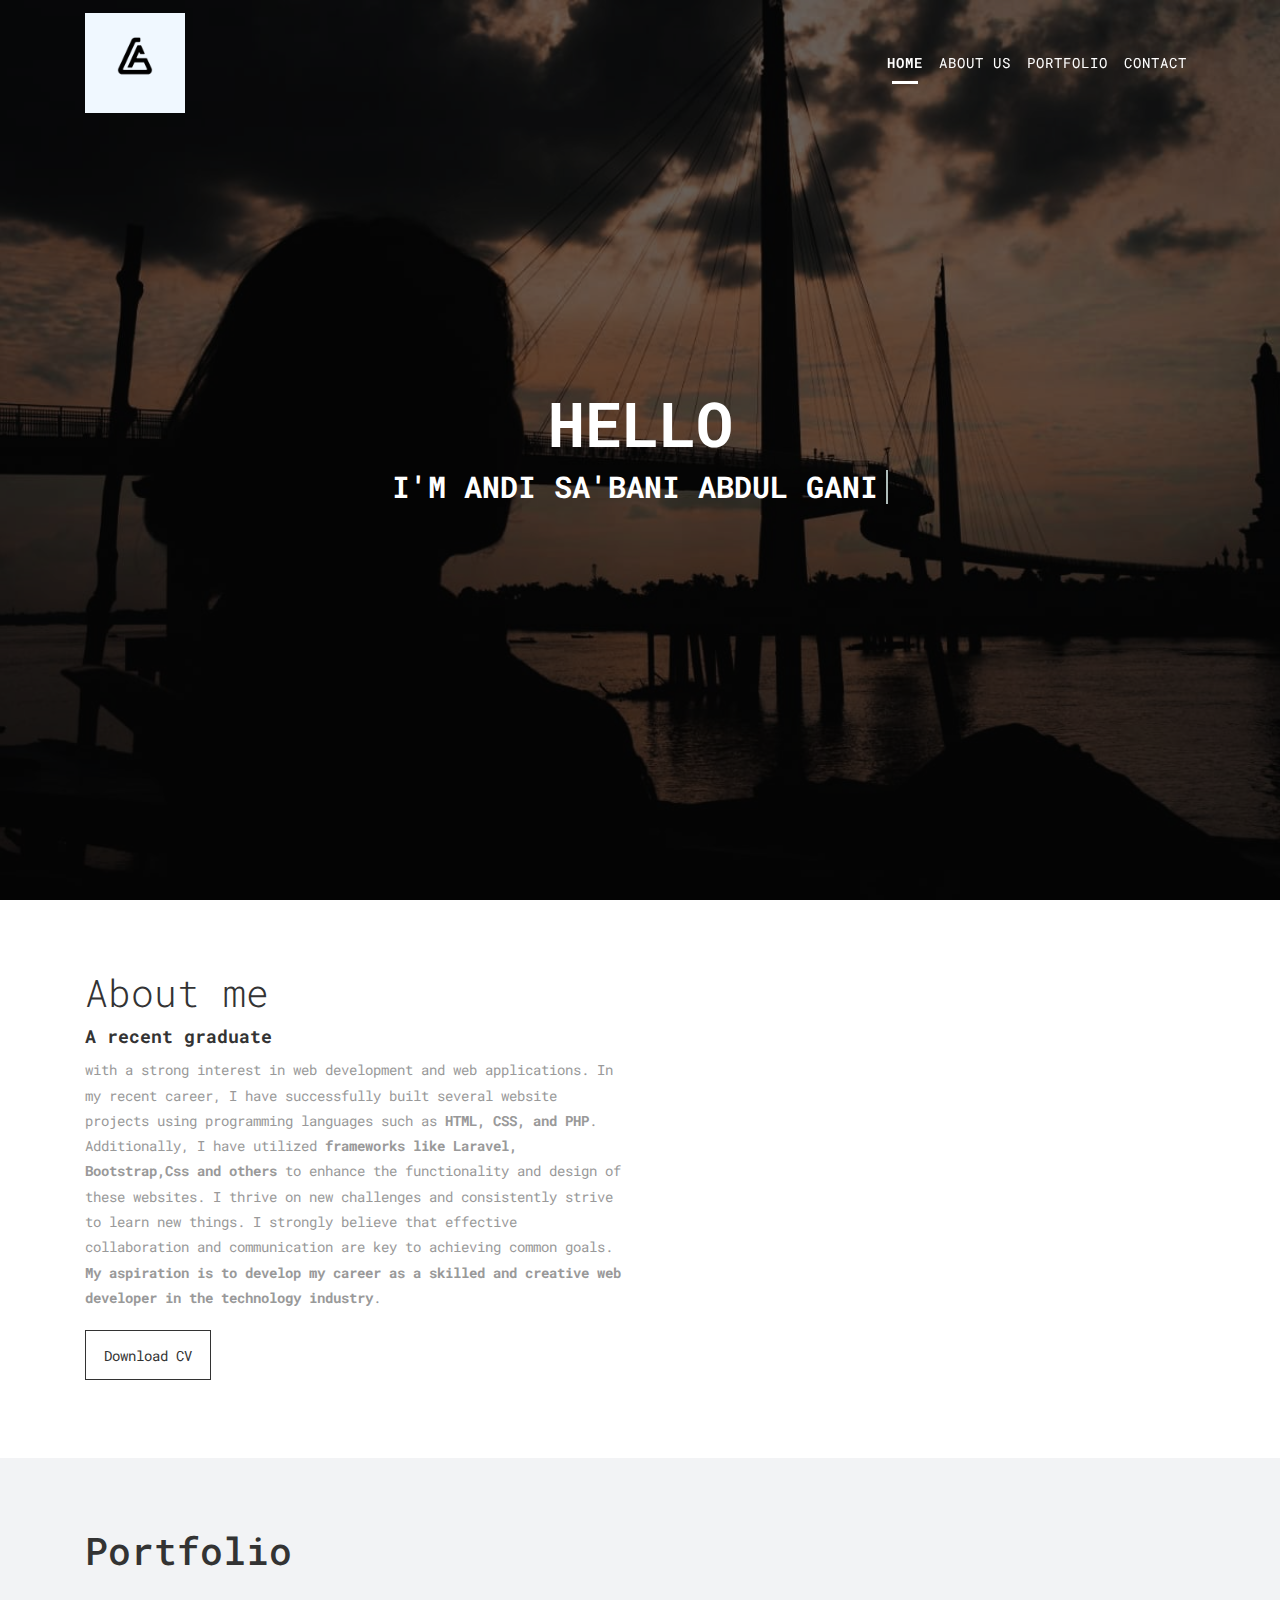
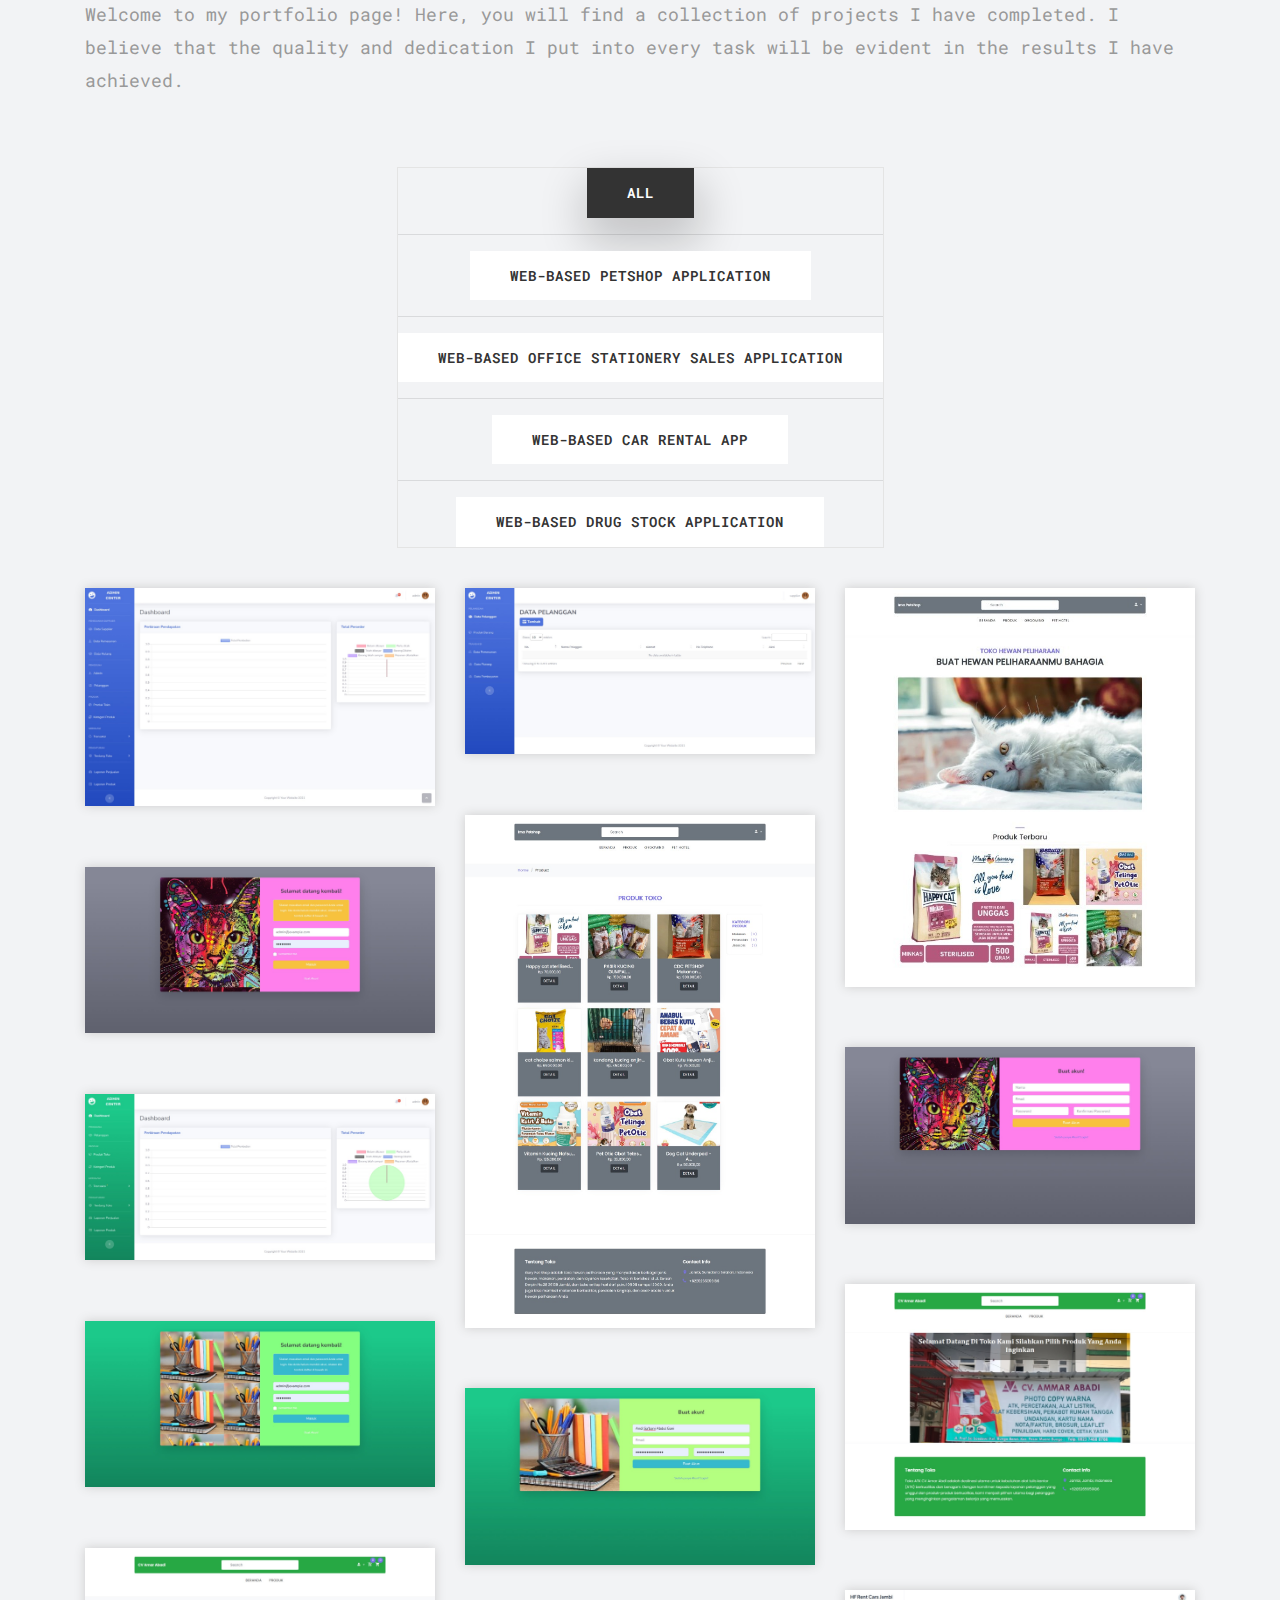
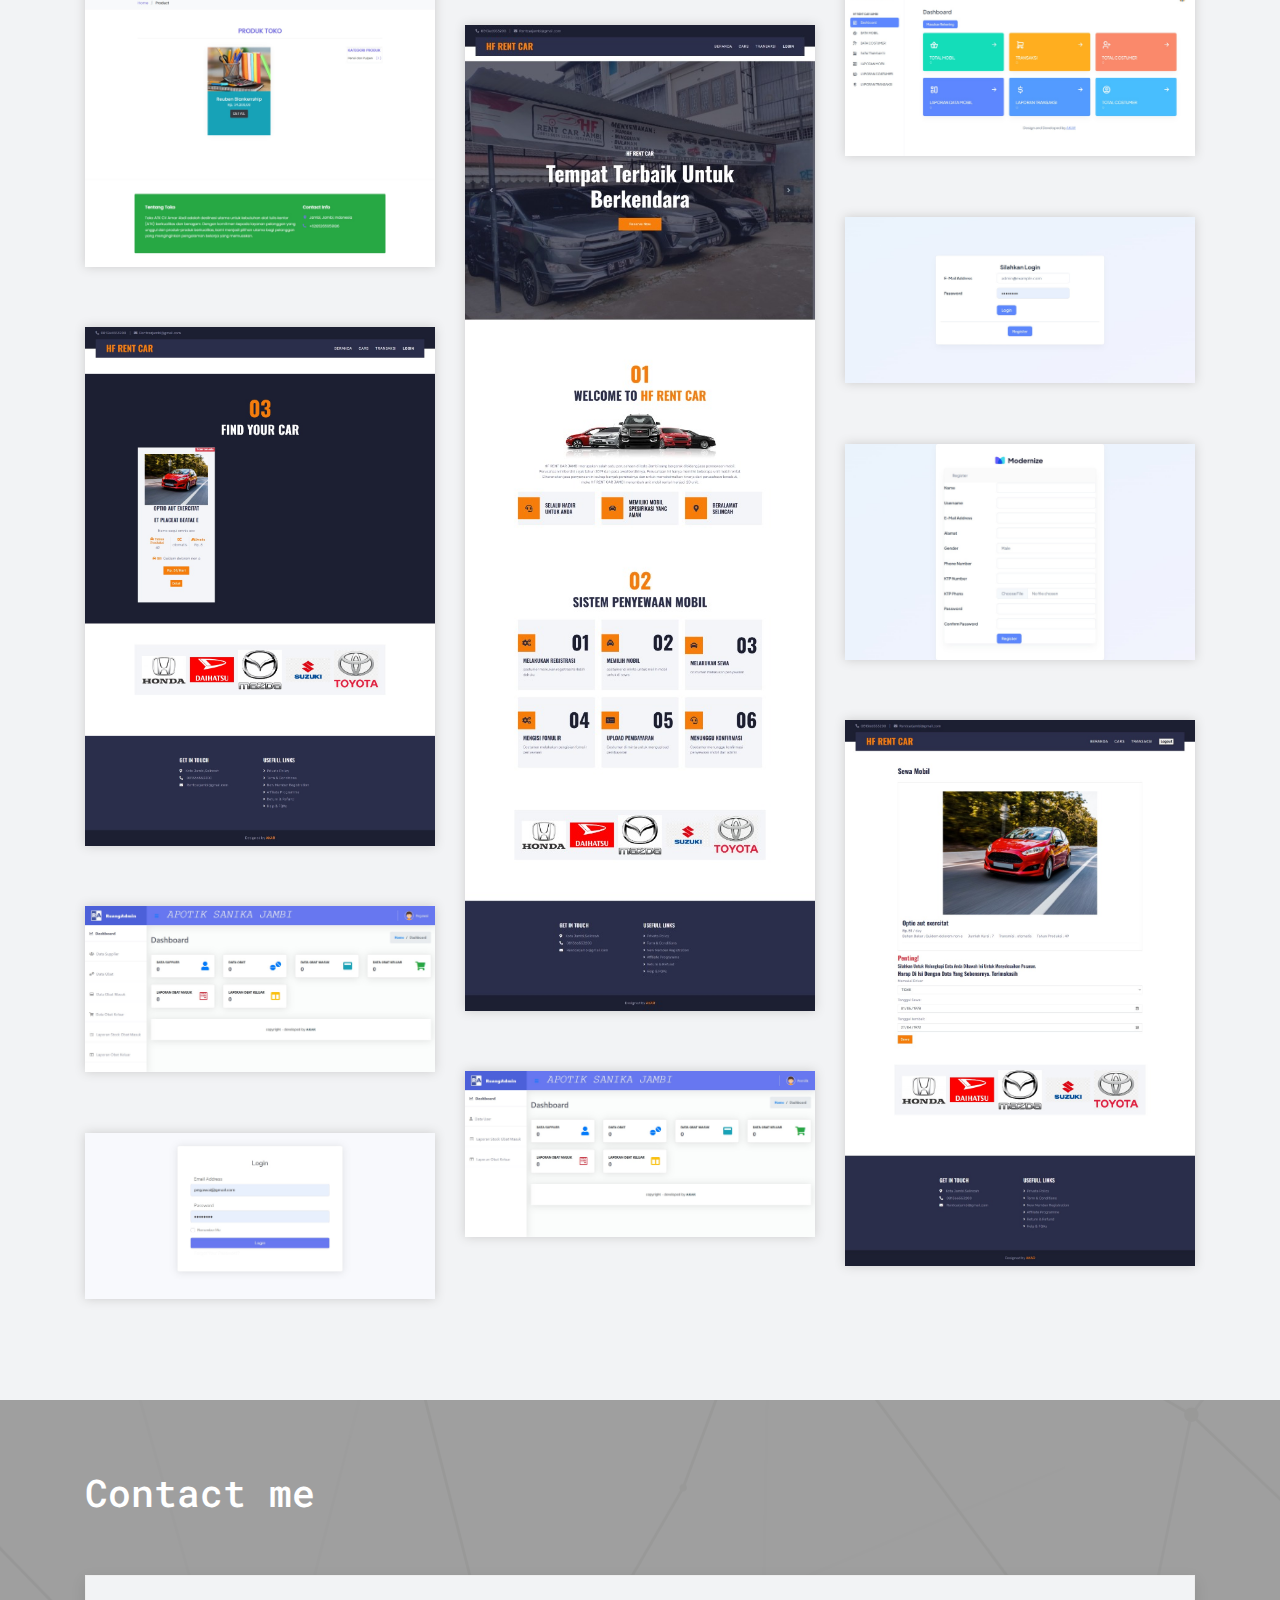
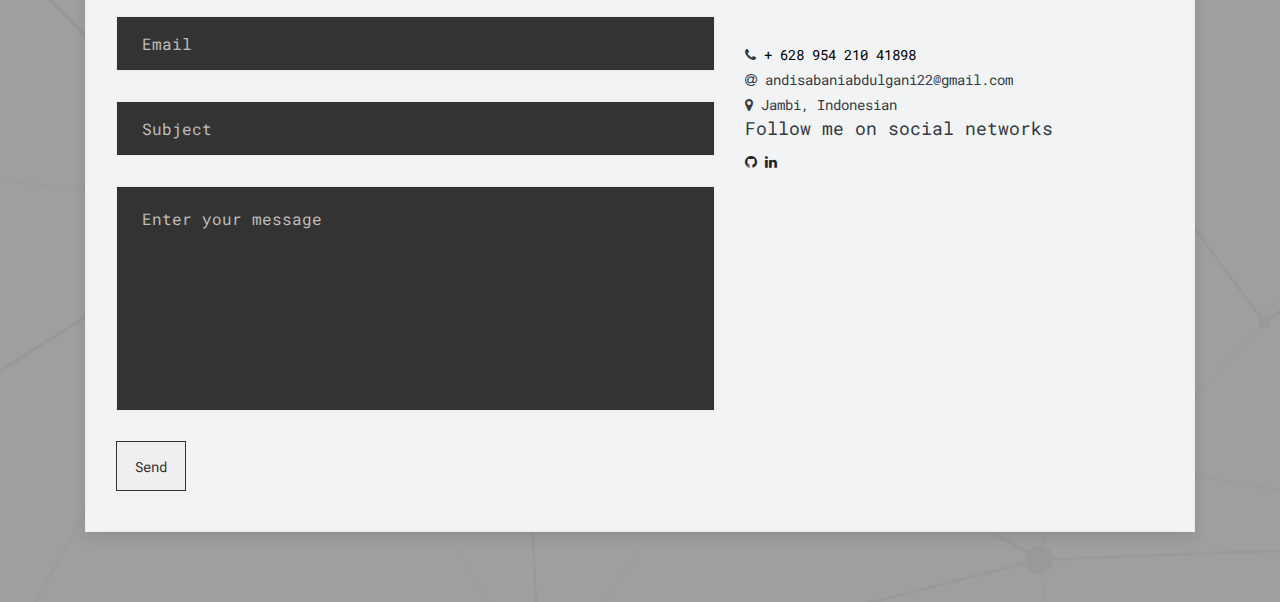
==== commit fafd634f: "perubahan" ====
--- a/index.html
+++ b/index.html
@@ -122,20 +122,27 @@
                 <h3>Portfolio</h3>
                 <p>Welcome to my portfolio page! Here, you will find a collection of projects I have completed. I believe that the quality and dedication I put into every task will be evident in the results I have achieved.</p>
             </div><!-- end title -->
-			
-			<div class="gallery-menu row">
-				<div class="col-md-12">
-					<div class="button-group filter-button-group text-left">
-						<button class="active" data-filter="*">All</button>
-						<button data-filter=".petshop">Web-based Petshop application</button>
-						<button data-filter=".atk">web-based Office Stationery Sales application</button>
-					</div>
-            <div class="button-group filter-button-group text-left">
-						<button data-filter=".rental">web-based Car Rental app</button>
-						<button data-filter=".obat">web-based Drug Stock application</button>
-					</div>
-				</div>
-			</div>
+			 <center>
+				 <div class="gallery-menu row">
+					 <div class="col-md-12">
+						 <div class="button-group filter-button-group text-center">
+							 <button class="active" data-filter="*">All</button>
+							 <br>
+							 <hr>
+							 <button data-filter=".petshop">Web-based Petshop application</button>
+							 <br>
+							 <hr>
+							 <button data-filter=".atk">web-based Office Stationery Sales application</button>
+							 <br>
+							 <hr>
+							 <button data-filter=".rental">web-based Car Rental app</button>
+							 <br>
+							 <hr>
+							 <button data-filter=".obat">web-based Drug Stock application</button>
+						 </div>
+					 </div>
+				 </div>
+			 </center>
 			
 			<div class="gallery-list row">
                 <!-- petshop -->
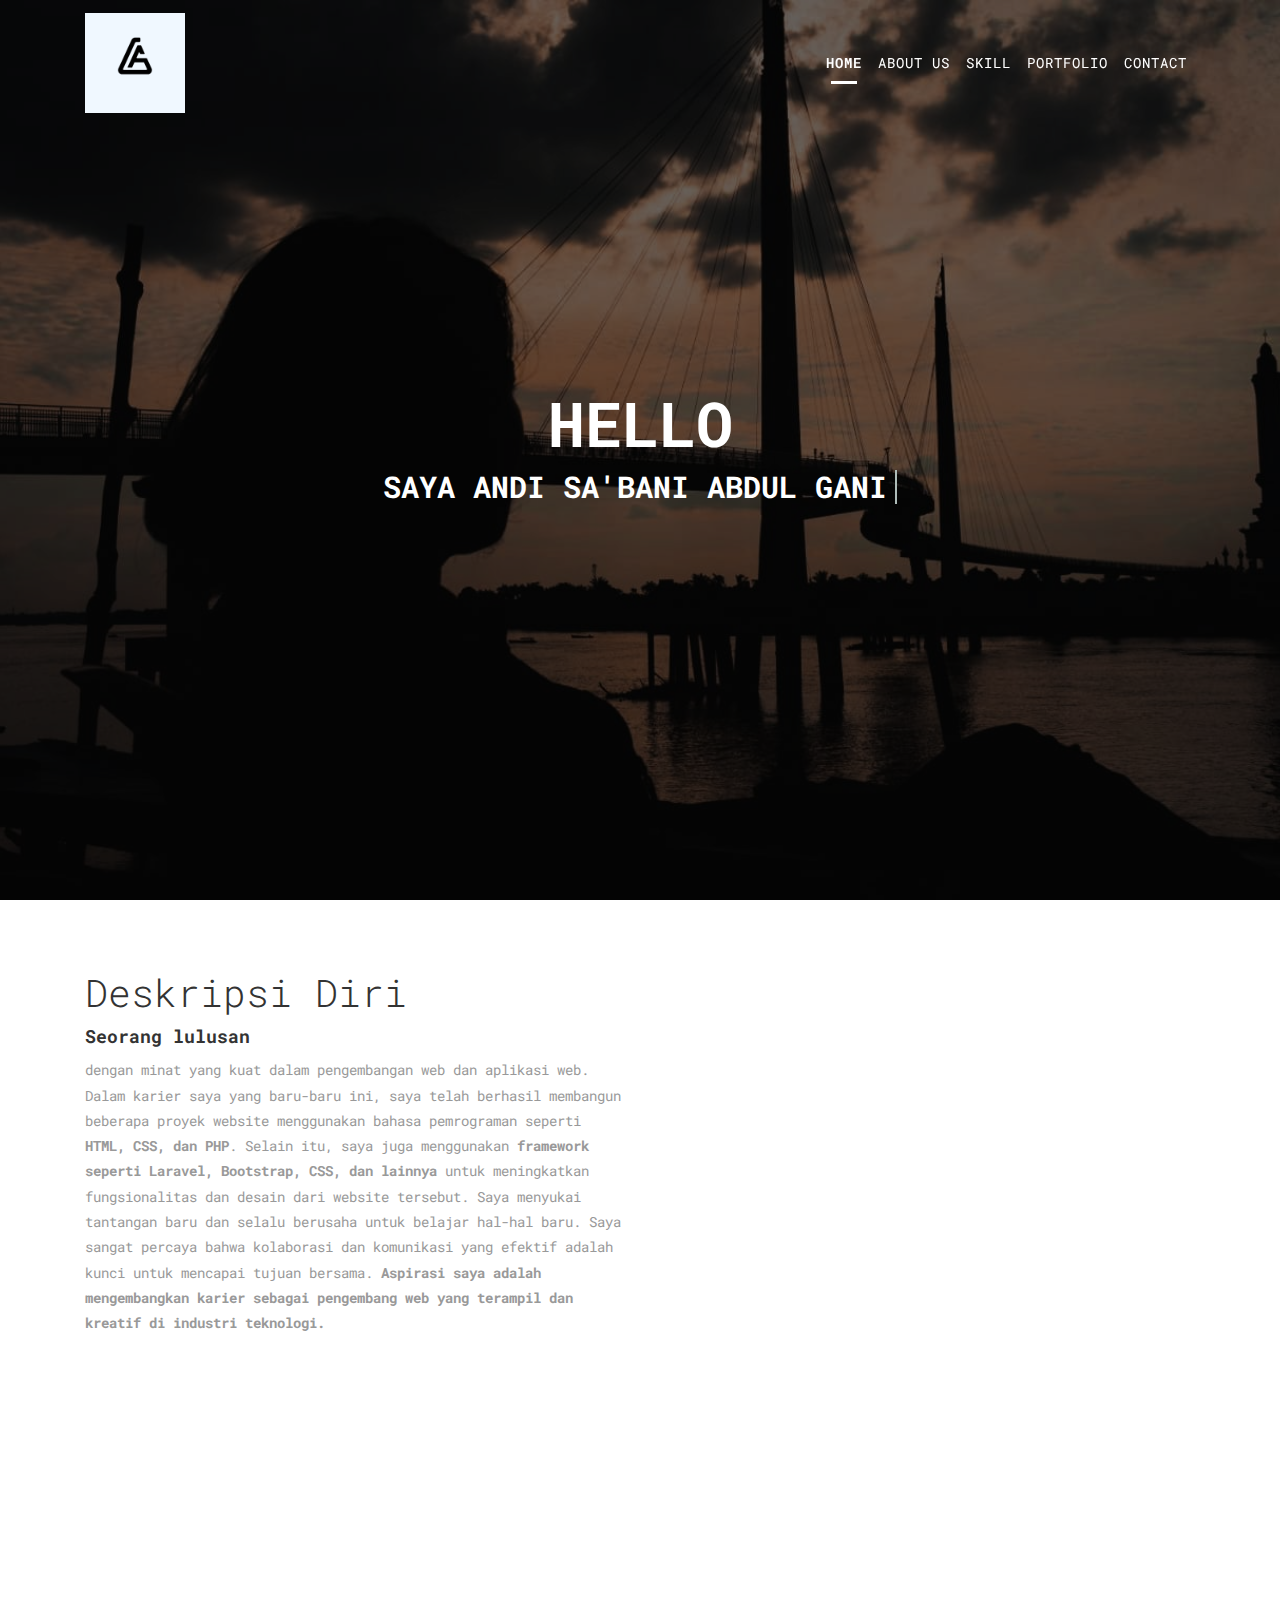
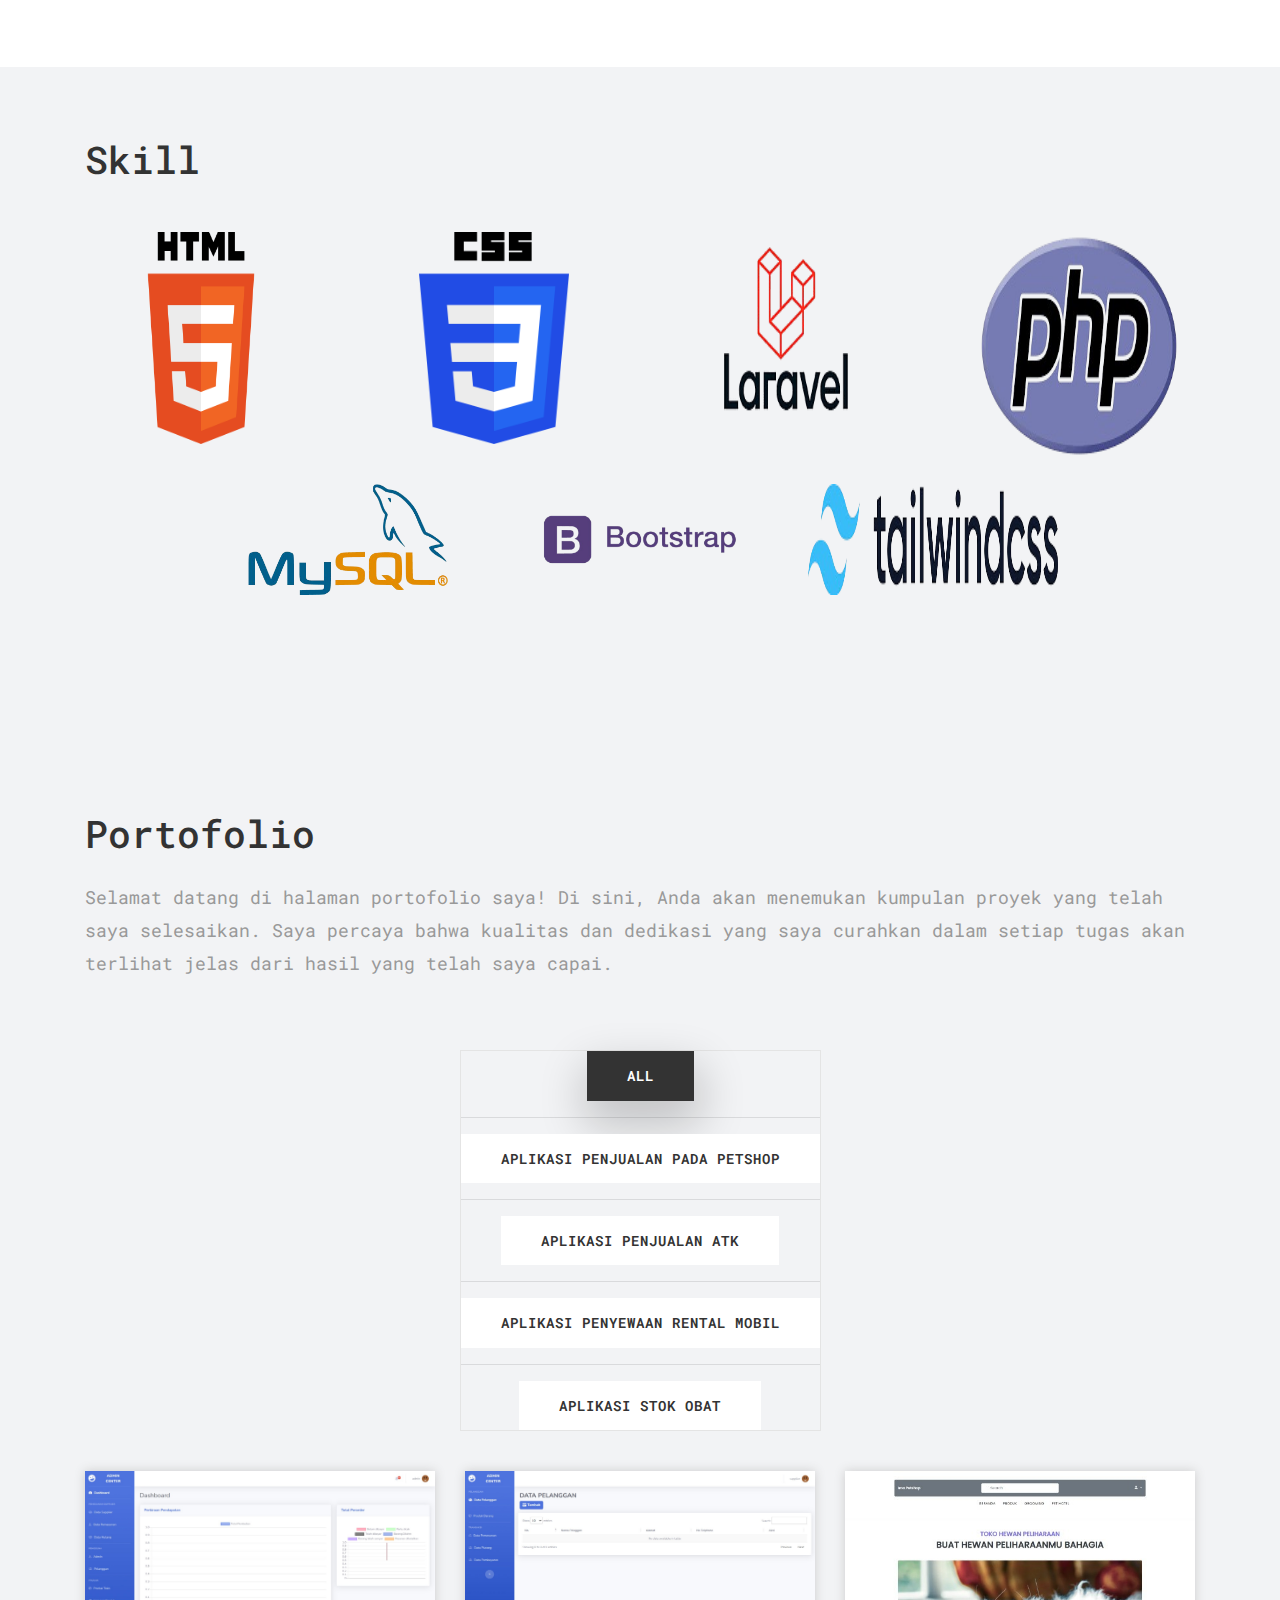
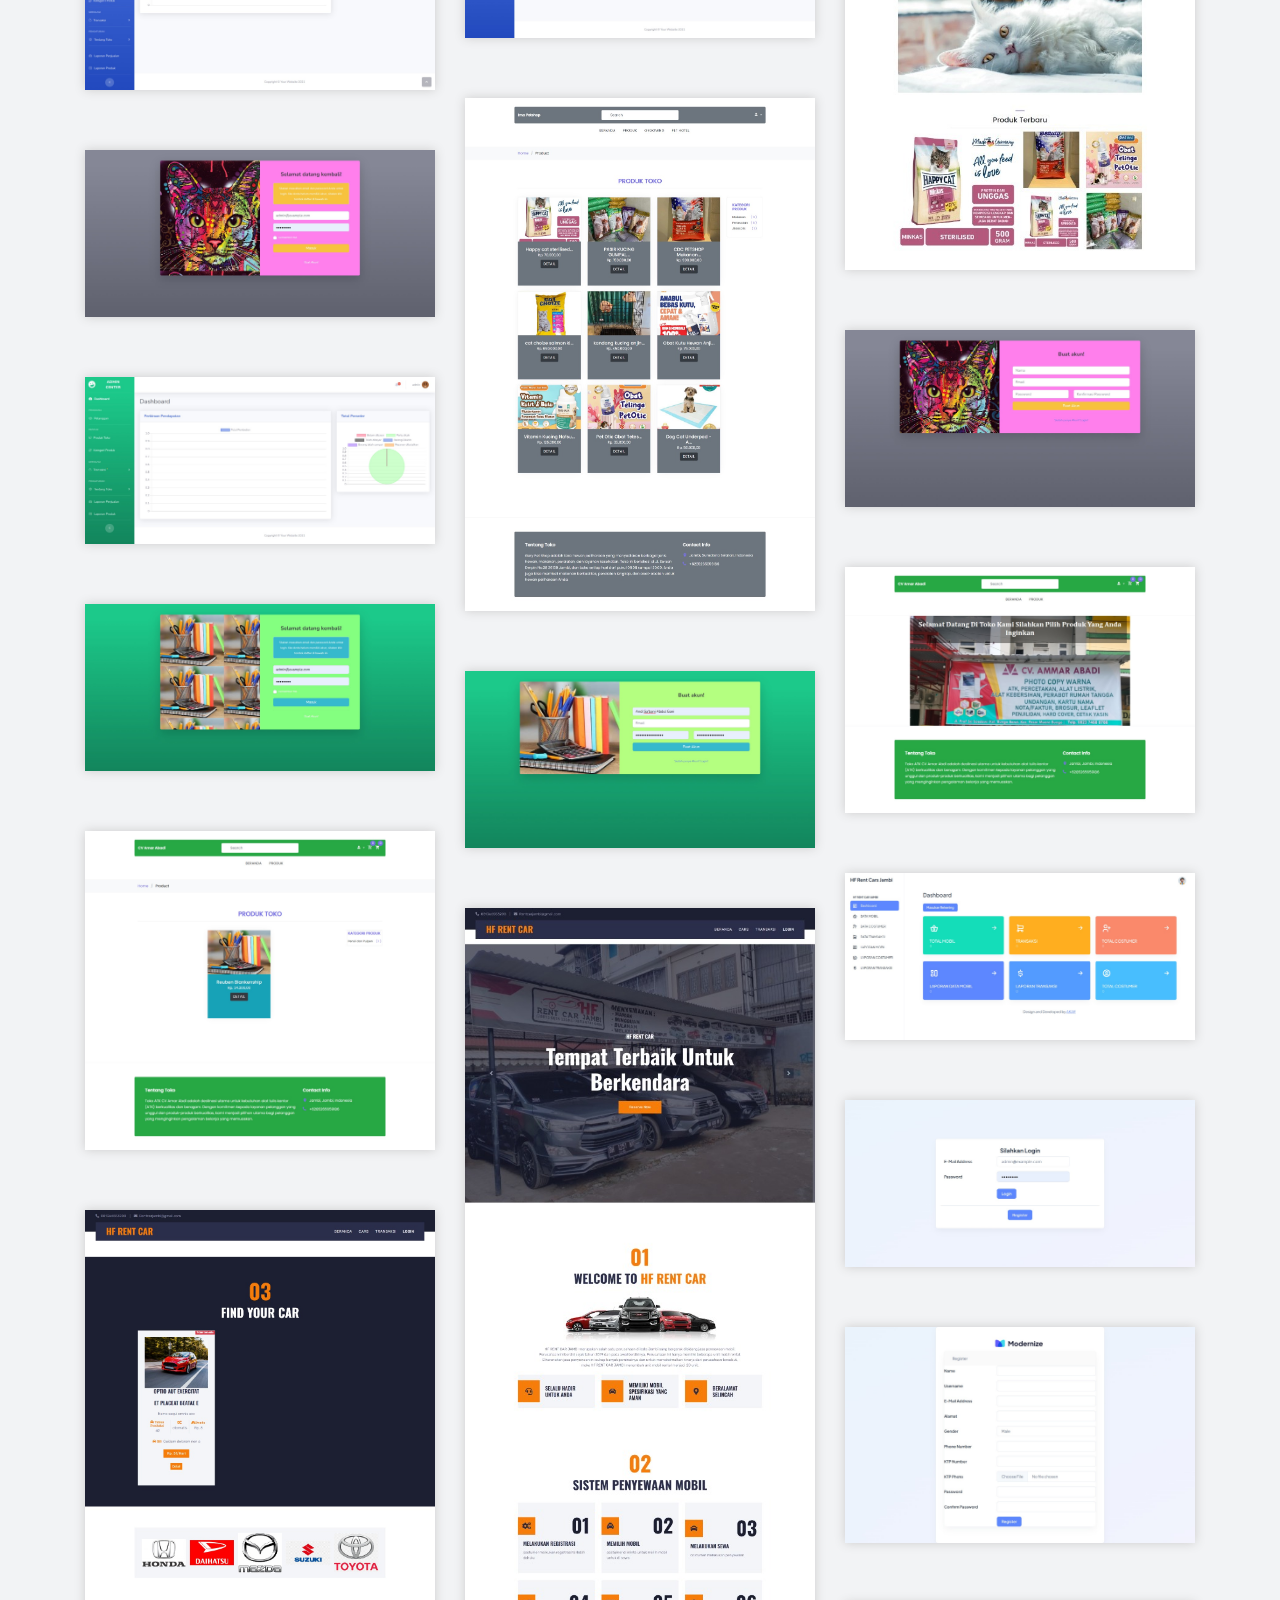
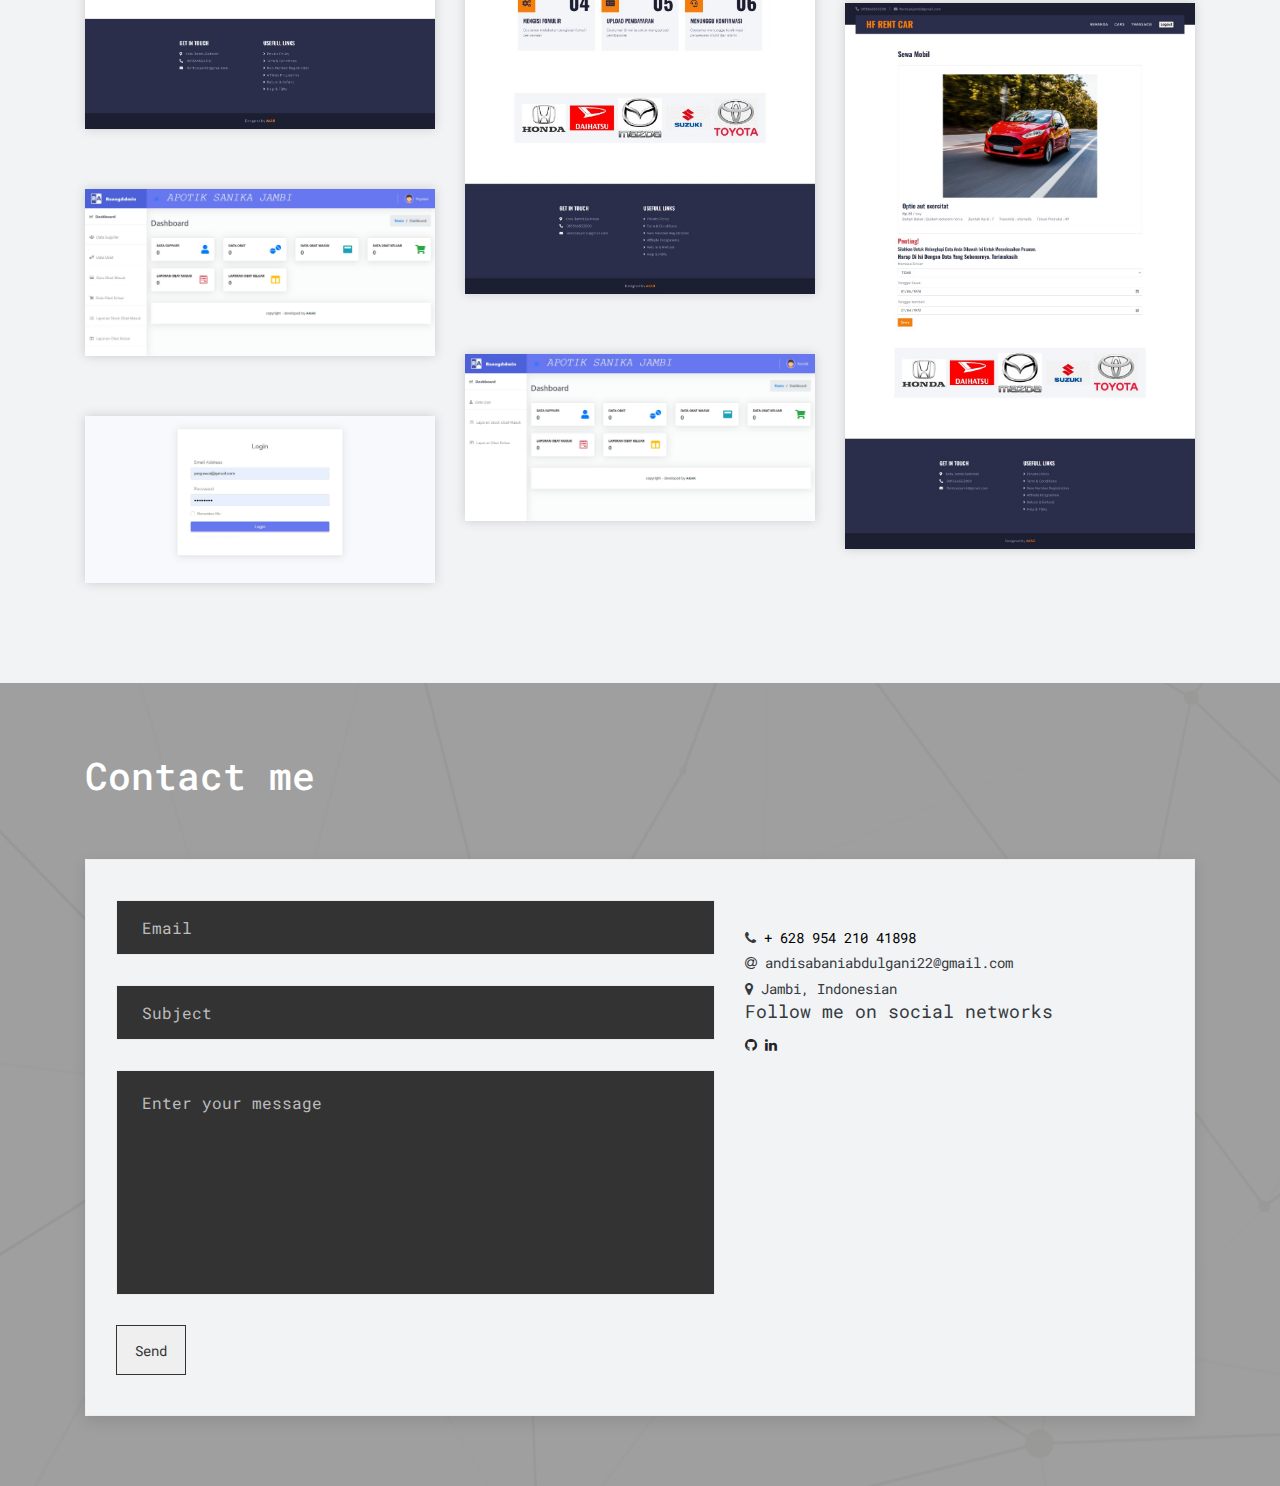
==== commit 52a2e72e: "update" ====
--- a/index.html
+++ b/index.html
@@ -32,6 +32,19 @@
       <script src="https://oss.maxcdn.com/libs/html5shiv/3.7.0/html5shiv.js"></script>
       <script src="https://oss.maxcdn.com/libs/respond.js/1.4.2/respond.min.js"></script>
     <![endif]-->
+	<style>
+		.skill-images {
+			display: flex;
+			flex-wrap: wrap;
+			gap: 100px;
+			justify-content: start; /* Bisa diganti dengan center atau space-between */
+		}
+	
+		.skill-images img {
+			max-width: 100%; /* Agar gambar tidak melampaui ukuran kolom */
+			height: auto;
+		}
+	</style>
 
 </head>
 <body id="page-top" class="politics_version">
@@ -63,6 +76,9 @@
               <a class="nav-link js-scroll-trigger" href="#about">About Us</a>
             </li>
             <li class="nav-item">
+              <a class="nav-link js-scroll-trigger" href="#skill">Skill</a>
+            </li>
+            <li class="nav-item">
               <a class="nav-link js-scroll-trigger" href="#portfolio">Portfolio</a>
             </li>
             <li class="nav-item">
@@ -78,9 +94,9 @@
 			<h1>hello </h1>
 			<h3 class="cd-headline clip is-full-width">
 				<span class="cd-words-wrapper">
-					<b class="is-visible">i'm Andi Sa'bani Abdul Gani</b>
-                    <b>i'm Web Developer</b>
-                    <b>i'm Work as a freelance</b>
+					<b class="is-visible">Saya Andi Sa'bani Abdul Gani</b>
+					<b>Saya Web Developer</b>
+					<b>Saya Seorang Freelancer</b>
 				</span>
 			</h3>
 		</div>
@@ -91,37 +107,64 @@
             <div class="row">
                 <div class="col-md-6">
                     <div class="message-box">                        
-                        <h2>About me</h2>
-                        <h3><b>A recent graduate</b> </h3>
-                    <p>with a strong interest in web development and web applications. In my recent
-                      career, I have successfully built several website projects using programming languages such as
-                      <strong>HTML, CSS, and PHP</strong>. Additionally, I have utilized <strong>frameworks like
-                        Laravel, Bootstrap,Css and others</strong> to
-                      enhance the functionality and design of these websites. I thrive on new challenges and
-                      consistently strive to learn new things. I strongly believe that effective collaboration and
-                      communication are key to achieving common goals. <strong>My aspiration is to develop my career as
-                        a
-                        skilled and creative web developer in the technology industry</strong>.
-                    </p>
-                        <a href="C:\laragon\www\portofolio\mail\AndiSa'baniAbdulGani.pdf" class="sim-btn btn-hover-new" download="AndiSa'baniAbdulGani.pdf"><span>Download CV</span></a>
-                    </div><!-- end messagebox -->
-                </div><!-- end col -->
+                        <h2>Deskripsi Diri</h2>
+						<h3><b>Seorang lulusan</b></h3> 
+						<p>dengan minat yang kuat dalam pengembangan web dan aplikasi web. 
+							Dalam karier saya yang baru-baru ini, saya telah berhasil membangun beberapa proyek website menggunakan bahasa pemrograman seperti
+							 <strong>HTML, CSS, dan PHP</strong>. Selain itu, saya juga menggunakan <strong>framework seperti Laravel, Bootstrap, CSS, dan lainnya</strong> 
+							 untuk meningkatkan fungsionalitas dan desain dari website tersebut. Saya menyukai tantangan baru dan selalu berusaha untuk belajar hal-hal baru. 
+	 						Saya sangat percaya bahwa kolaborasi dan komunikasi yang efektif adalah kunci untuk mencapai tujuan bersama. <strong>Aspirasi saya adalah mengembangkan karier sebagai pengembang web yang terampil dan kreatif di industri teknologi.</strong></p>
+                    	</p>
+                        <!-- <a href="C:\laragon\www\portofolio\mail\AndiSa'baniAbdulGani.pdf" class="sim-btn btn-hover-new" download="AndiSa'baniAbdulGani.pdf"><span>Download CV</span></a> -->
+                    </div>
+                </div>
 
                 <div class="col-md-6">
                     <div class="right-box-pro wow fadeIn">
-                        <img src="uploads/andi.jpeg" alt="" class="img-fluid img-rounded">
-                    </div><!-- end media -->
+                        <img src="images/fotoprofil.jpeg" style="width: 500px;" alt="" class="img-fluid img-rounded">
+                    </div>
                 </div><!-- end col -->
             </div><!-- end row -->
         </div><!-- end container -->
     </div><!-- end section -->
+	<div id="skill" class="section lb">
+		<div class="container">
+			<div class="section-title text-left">
+				<h3>Skill</h3>
+				<div class="row">
+					<div class="row justify-content-center">
+						<div class="col-6 col-sm-4 col-md-3 d-flex justify-content-center mt-4 mb-3">
+							<img src="images/html.png" width="150px" alt="HTML">
+						</div>
+						<div class="col-6 col-sm-4 col-md-3 d-flex justify-content-center mt-4 mb-3">
+							<img src="images/css.png" width="150px" alt="CSS">
+						</div>
+						<div class="col-6 col-sm-4 col-md-3 d-flex justify-content-center mb-3">
+							<img src="images/laravel.png" width="250px" alt="Laravel">
+						</div>
+						<div class="col-6 col-sm-4 col-md-3 d-flex justify-content-center mt-4">
+							<img src="images/php.png" width="200px" alt="PHP">
+						</div>
+						<div class="col-6 col-sm-4 col-md-3 d-flex justify-content-center mt-4 mb-3">
+							<img src="images/mysql.png" width="200px" alt="MySQL">
+						</div>
+						<div class="col-6 col-sm-4 col-md-3 d-flex justify-content-center mt-4 mb-3">
+							<img src="images/bootsrap.png" width="200px" alt="Bootstrap">
+						</div>
+						<div class="col-6 col-sm-4 col-md-3 d-flex justify-content-center mt-4 mb-3">
+							<img src="images/tailwind.png" width="250px" alt="Tailwind CSS">
+						</div>
+					</div>					
+				</div>				
+			</div>
+		</div>
+	</div>
 	
 	<div id="portfolio" class="section lb">
 		<div class="container">
 			<div class="section-title text-left">
-                <h3>Portfolio</h3>
-                <p>Welcome to my portfolio page! Here, you will find a collection of projects I have completed. I believe that the quality and dedication I put into every task will be evident in the results I have achieved.</p>
-            </div><!-- end title -->
+                <h3>Portofolio</h3>
+				<p>Selamat datang di halaman portofolio saya! Di sini, Anda akan menemukan kumpulan proyek yang telah saya selesaikan. Saya percaya bahwa kualitas dan dedikasi yang saya curahkan dalam setiap tugas akan terlihat jelas dari hasil yang telah saya capai.</p>            </div><!-- end title -->
 			 <center>
 				 <div class="gallery-menu row">
 					 <div class="col-md-12">
@@ -129,16 +172,16 @@
 							 <button class="active" data-filter="*">All</button>
 							 <br>
 							 <hr>
-							 <button data-filter=".petshop">Web-based Petshop application</button>
+							 <button data-filter=".petshop">Aplikasi Penjualan Pada Petshop</button>
 							 <br>
 							 <hr>
-							 <button data-filter=".atk">web-based Office Stationery Sales application</button>
+							 <button data-filter=".atk">Aplikasi Penjualan ATK</button>
 							 <br>
 							 <hr>
-							 <button data-filter=".rental">web-based Car Rental app</button>
+							 <button data-filter=".rental">Aplikasi Penyewaan Rental Mobil</button>
 							 <br>
 							 <hr>
-							 <button data-filter=".obat">web-based Drug Stock application</button>
+							 <button data-filter=".obat">Aplikasi Stok Obat</button>
 						 </div>
 					 </div>
 				 </div>
--- a/style.css
+++ b/style.css
@@ -632,8 +632,8 @@
 
 .right-box-pro{
 	position: relative;
-	-webkit-box-shadow: 0px 0px 30px -4px rgba(0, 0, 0, 0.3);
-	box-shadow: 0px 0px 30px -4px rgba(0, 0, 0, 0.3);
+	-webkit-box-shadow: 10px 0px 40px -4px rgba(0, 0, 0, 0.3);
+	box-shadow: 0px 40px 40px -4px rgba(0, 0, 0, 0.3);
 }
 .right-box-pro img{
 	position: relative;
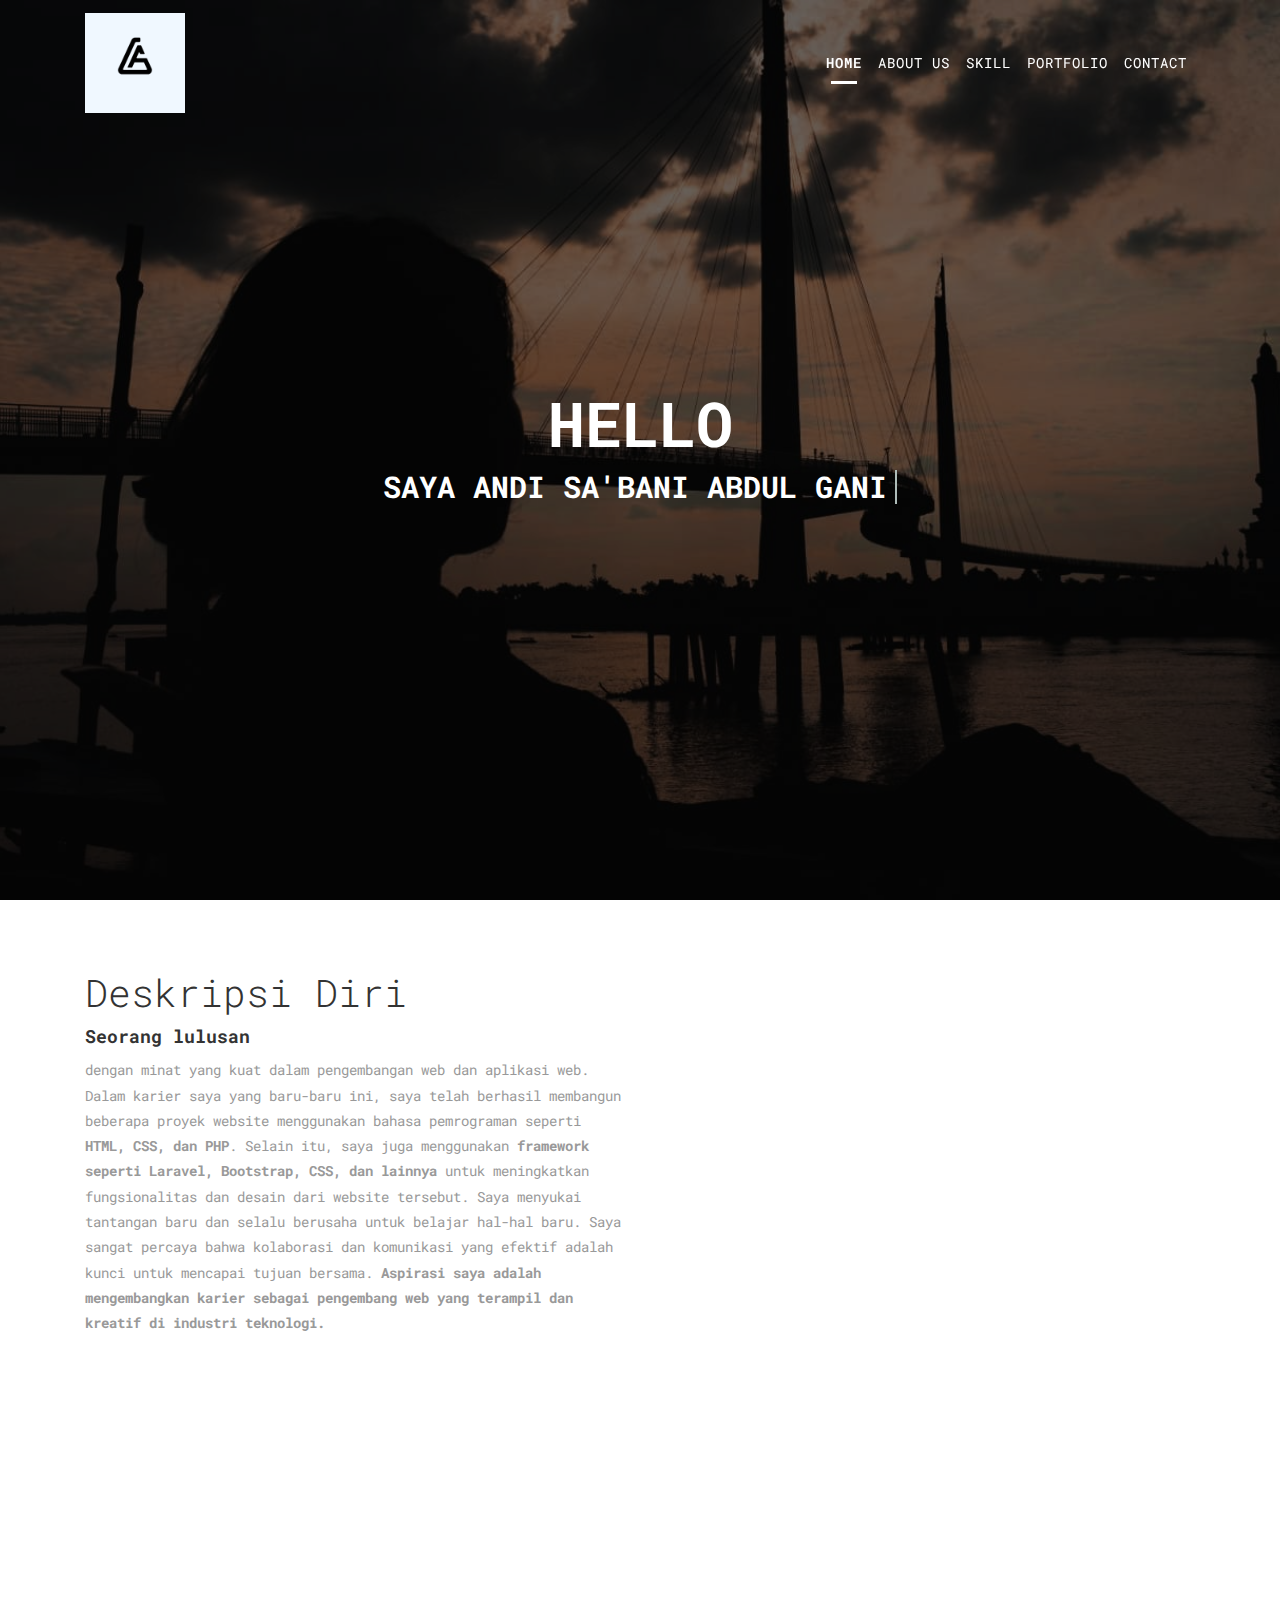
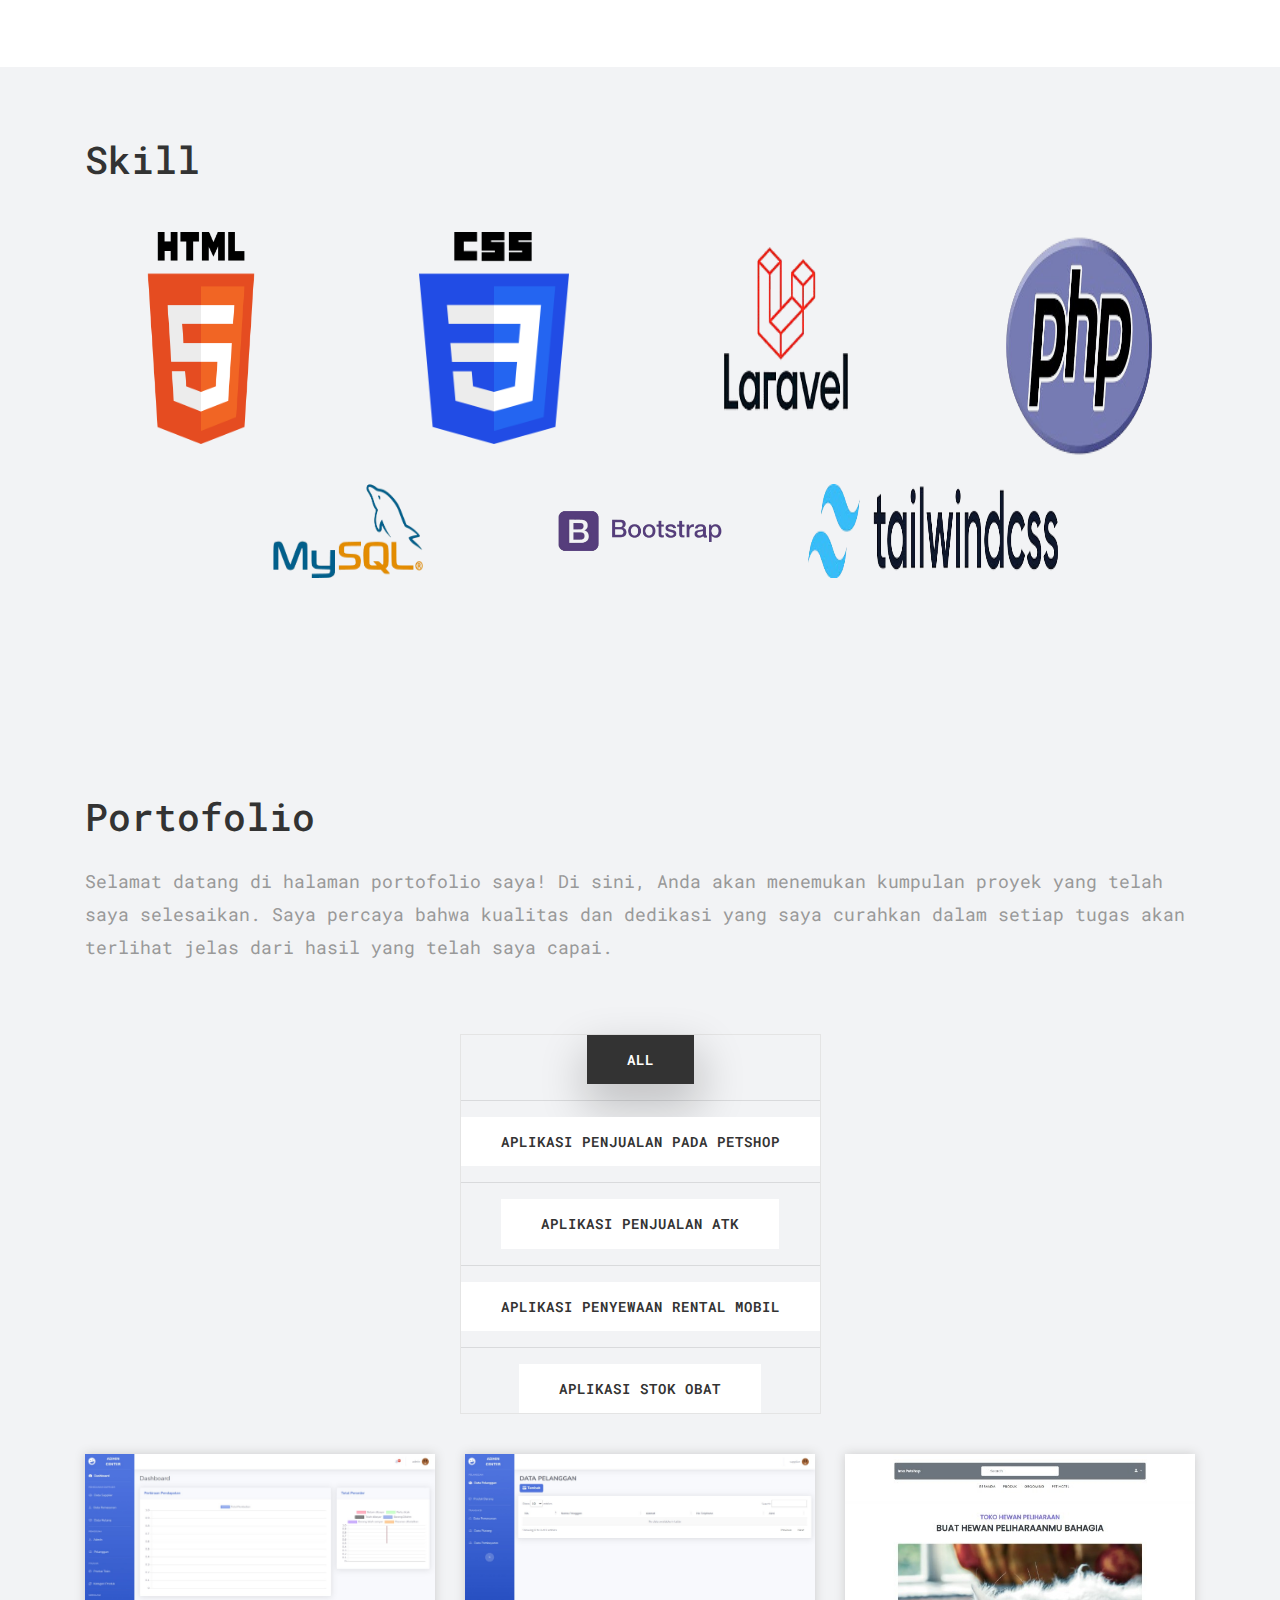
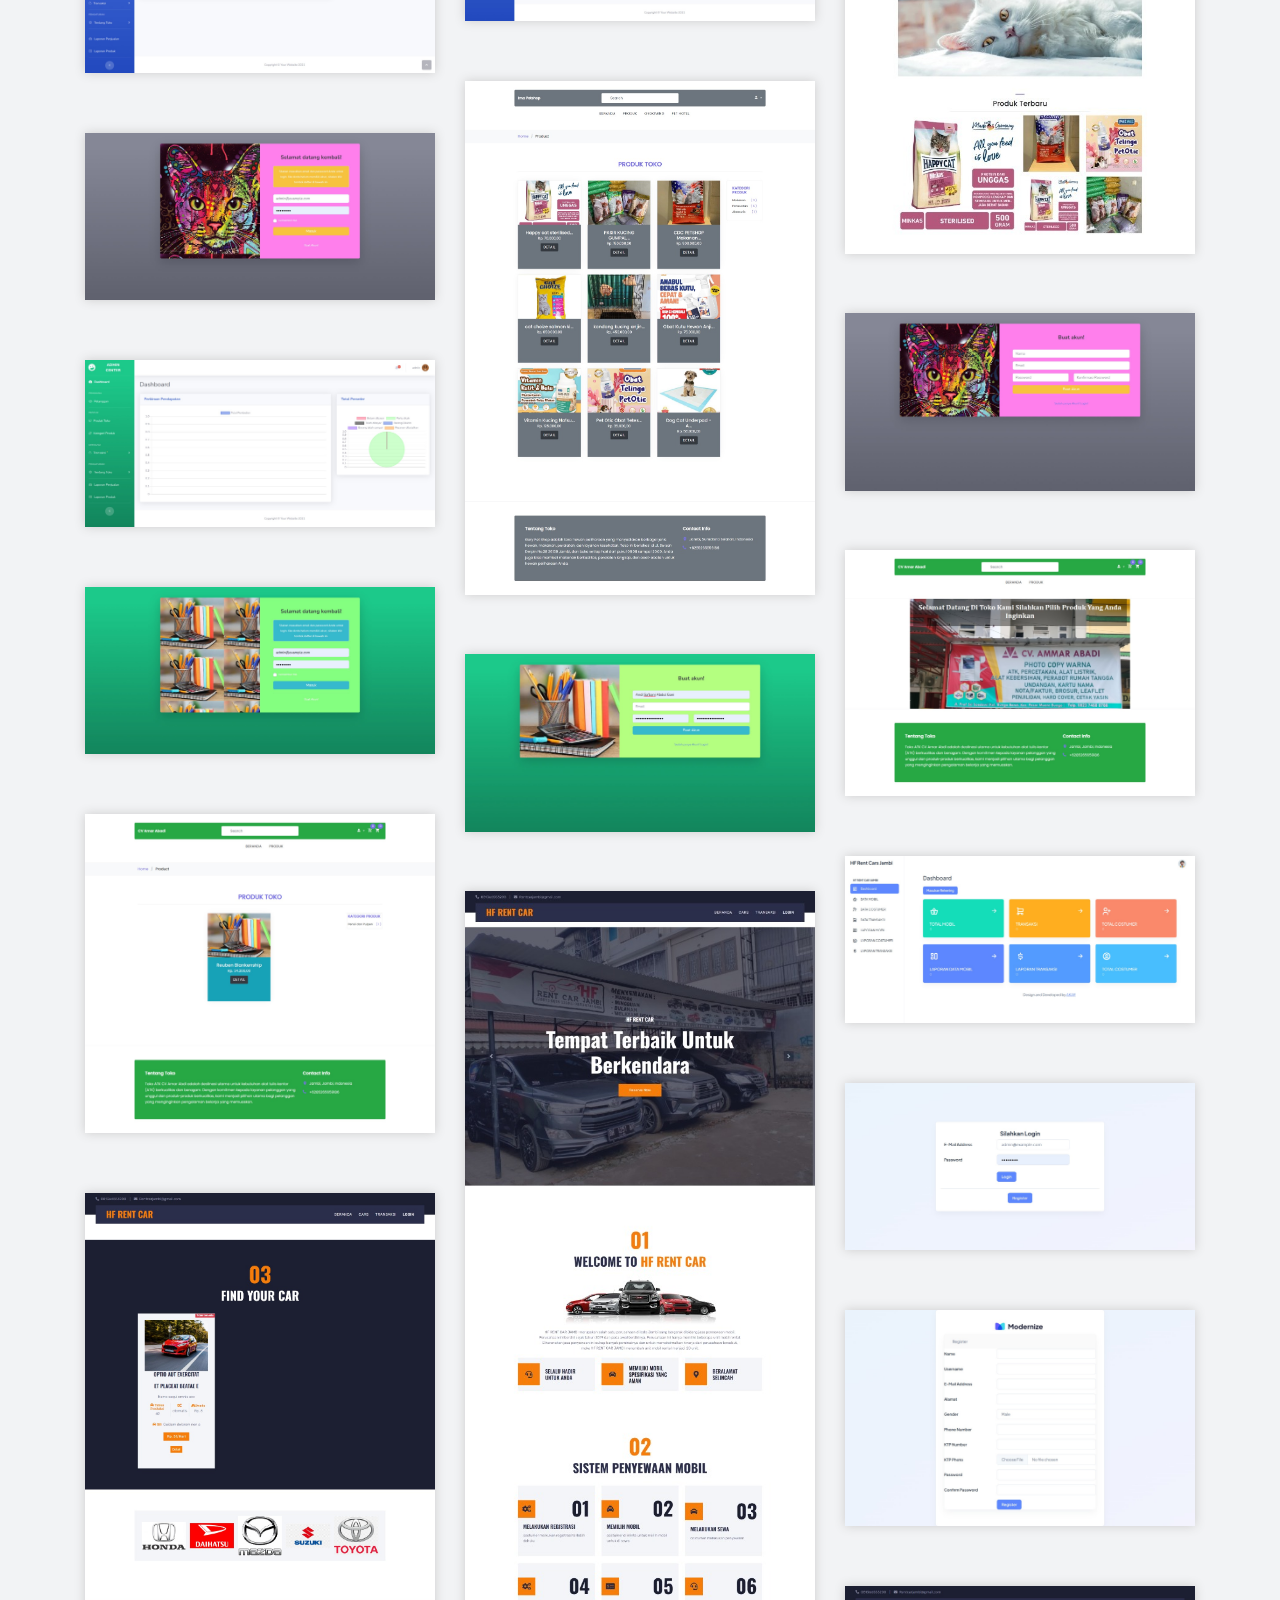
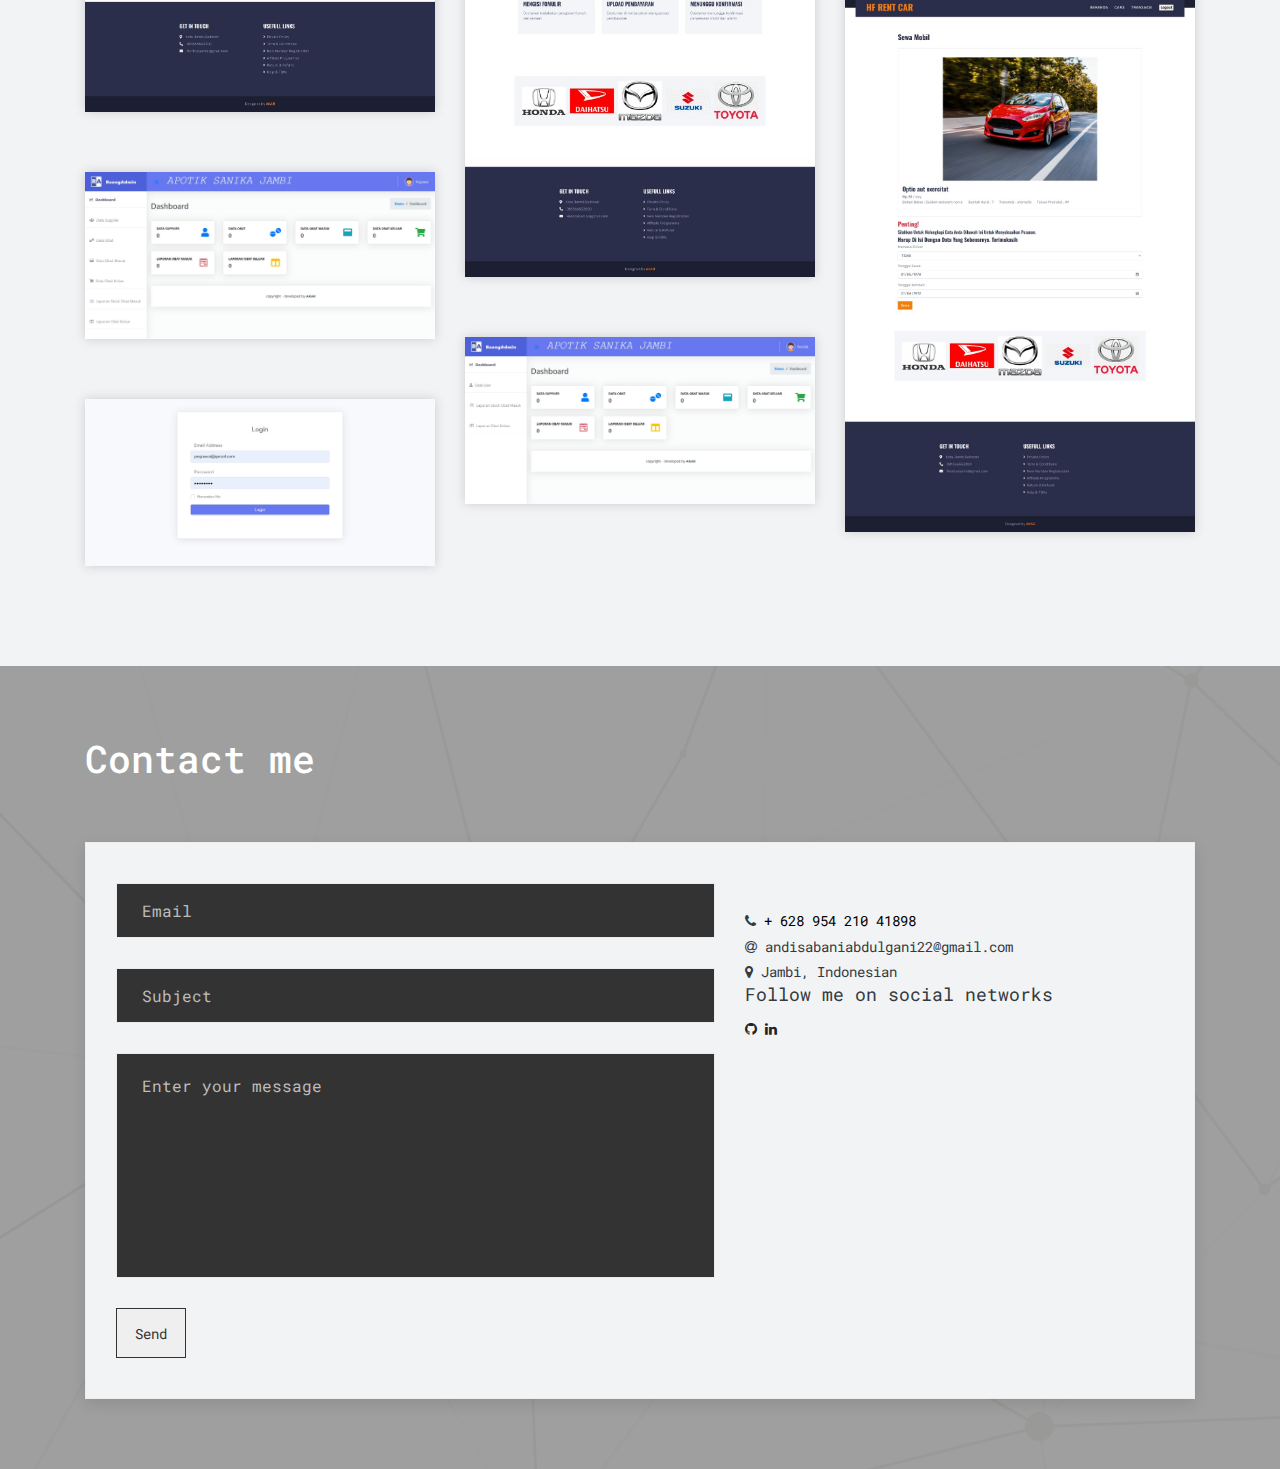
==== commit 295f395e: "Update" ====
--- a/index.html
+++ b/index.html
@@ -143,13 +143,13 @@
 							<img src="images/laravel.png" width="250px" alt="Laravel">
 						</div>
 						<div class="col-6 col-sm-4 col-md-3 d-flex justify-content-center mt-4">
-							<img src="images/php.png" width="200px" alt="PHP">
+							<img src="images/php.png" width="150px" alt="PHP">
 						</div>
 						<div class="col-6 col-sm-4 col-md-3 d-flex justify-content-center mt-4 mb-3">
-							<img src="images/mysql.png" width="200px" alt="MySQL">
+							<img src="images/mysql.png" width="150px" alt="MySQL">
 						</div>
 						<div class="col-6 col-sm-4 col-md-3 d-flex justify-content-center mt-4 mb-3">
-							<img src="images/bootsrap.png" width="200px" alt="Bootstrap">
+							<img src="images/bootsrap.png" width="170px" alt="Bootstrap">
 						</div>
 						<div class="col-6 col-sm-4 col-md-3 d-flex justify-content-center mt-4 mb-3">
 							<img src="images/tailwind.png" width="250px" alt="Tailwind CSS">
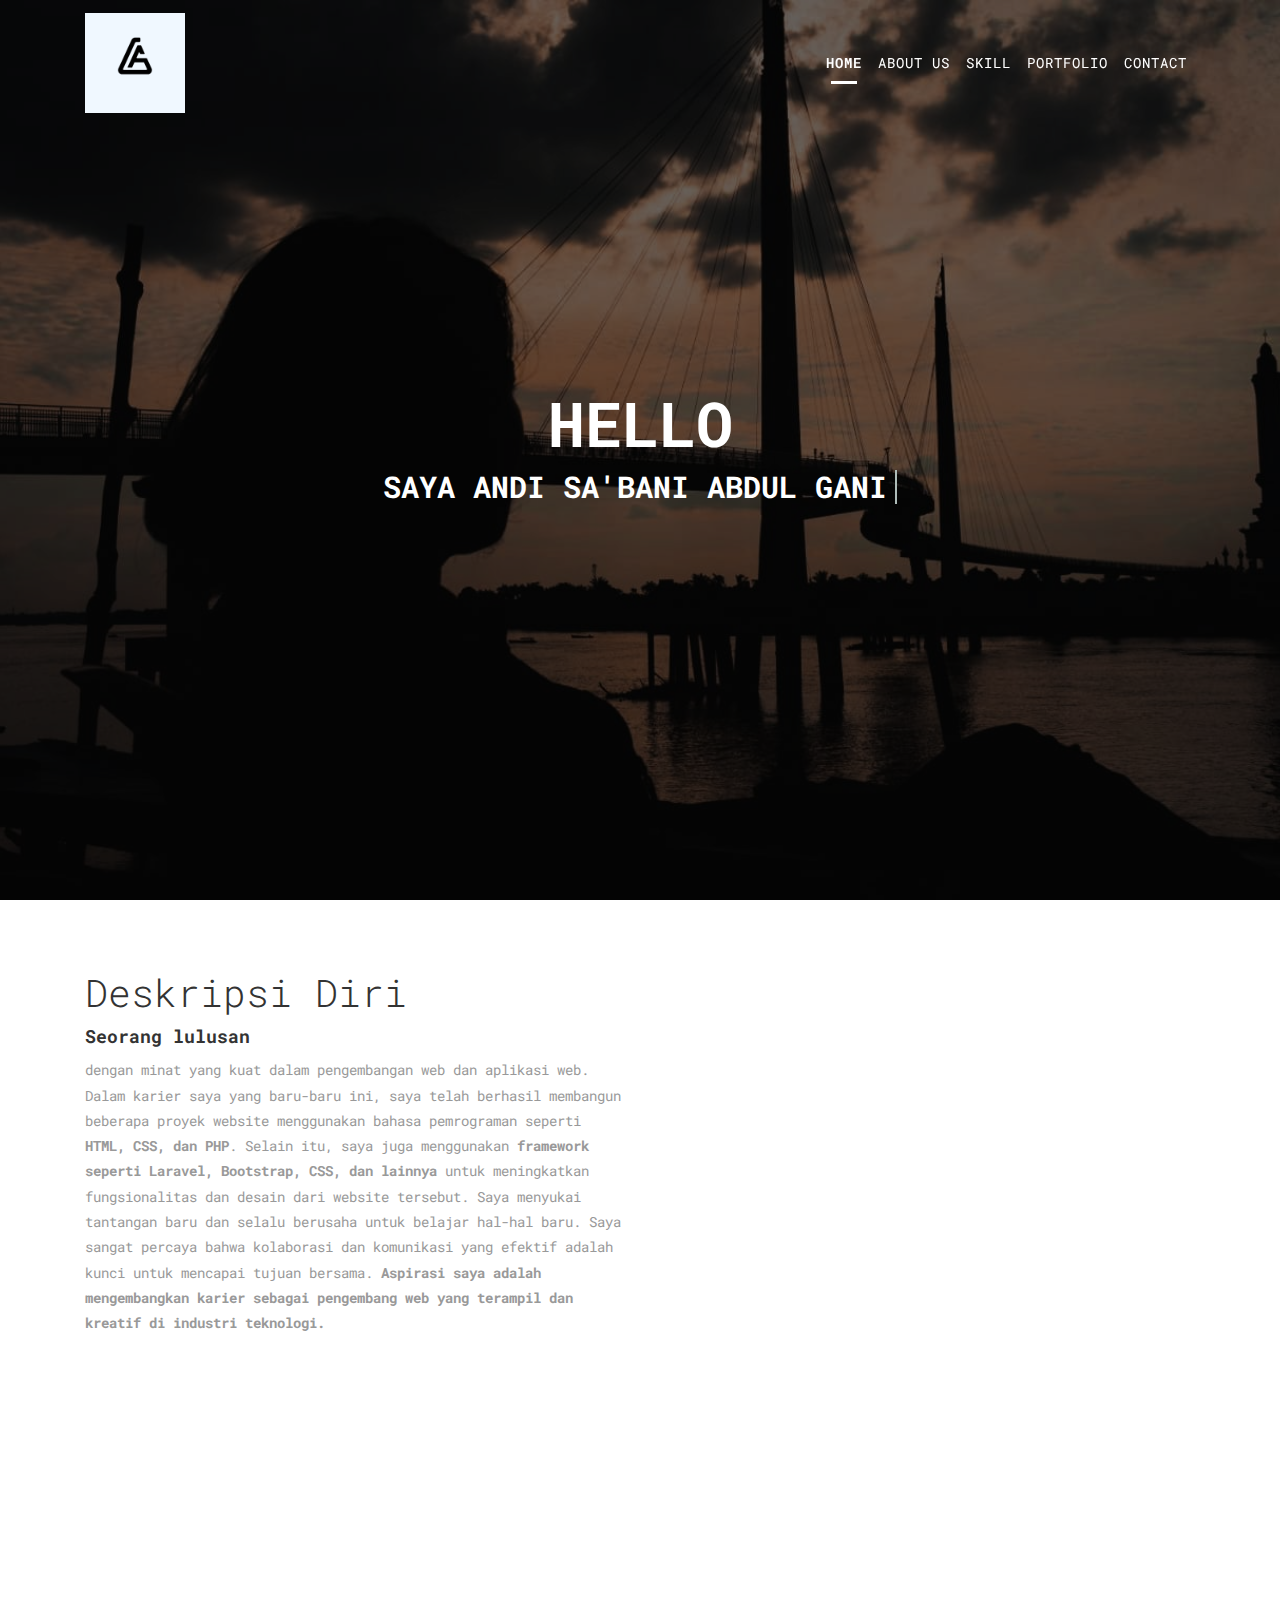
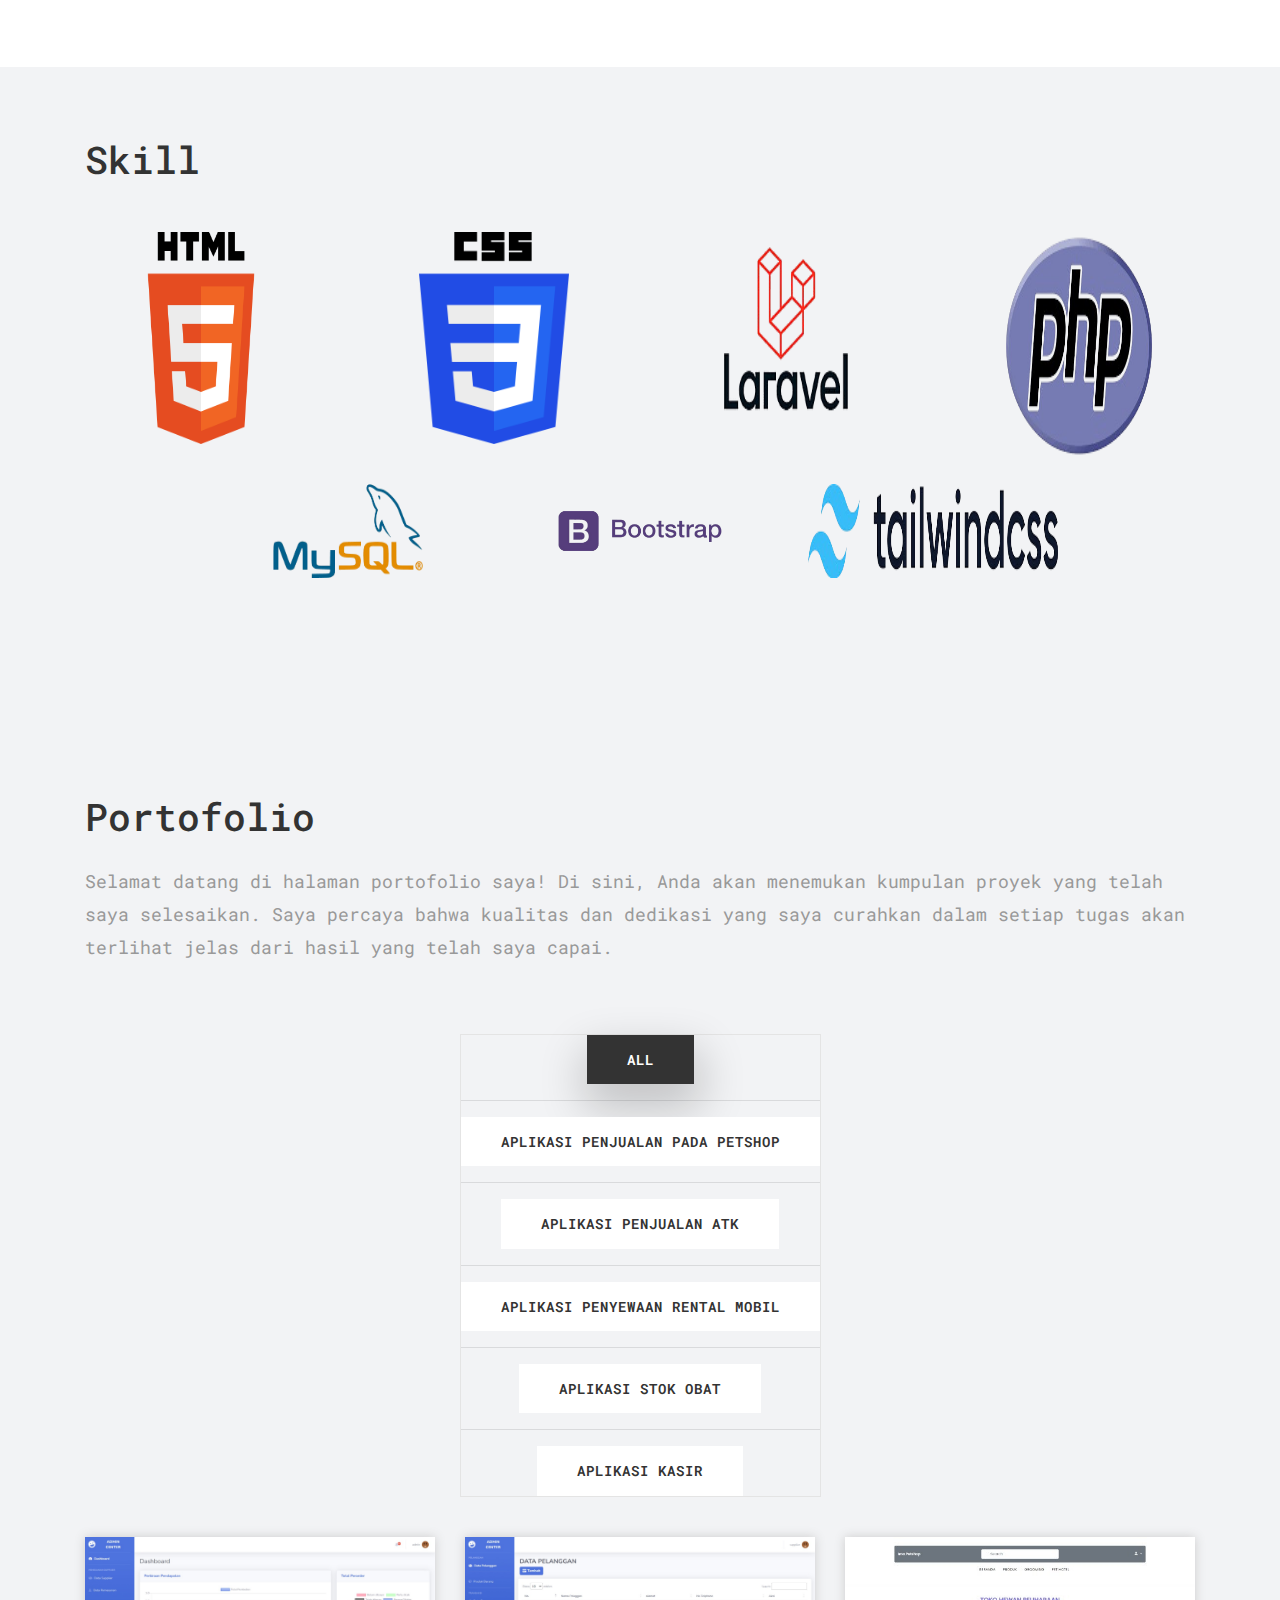
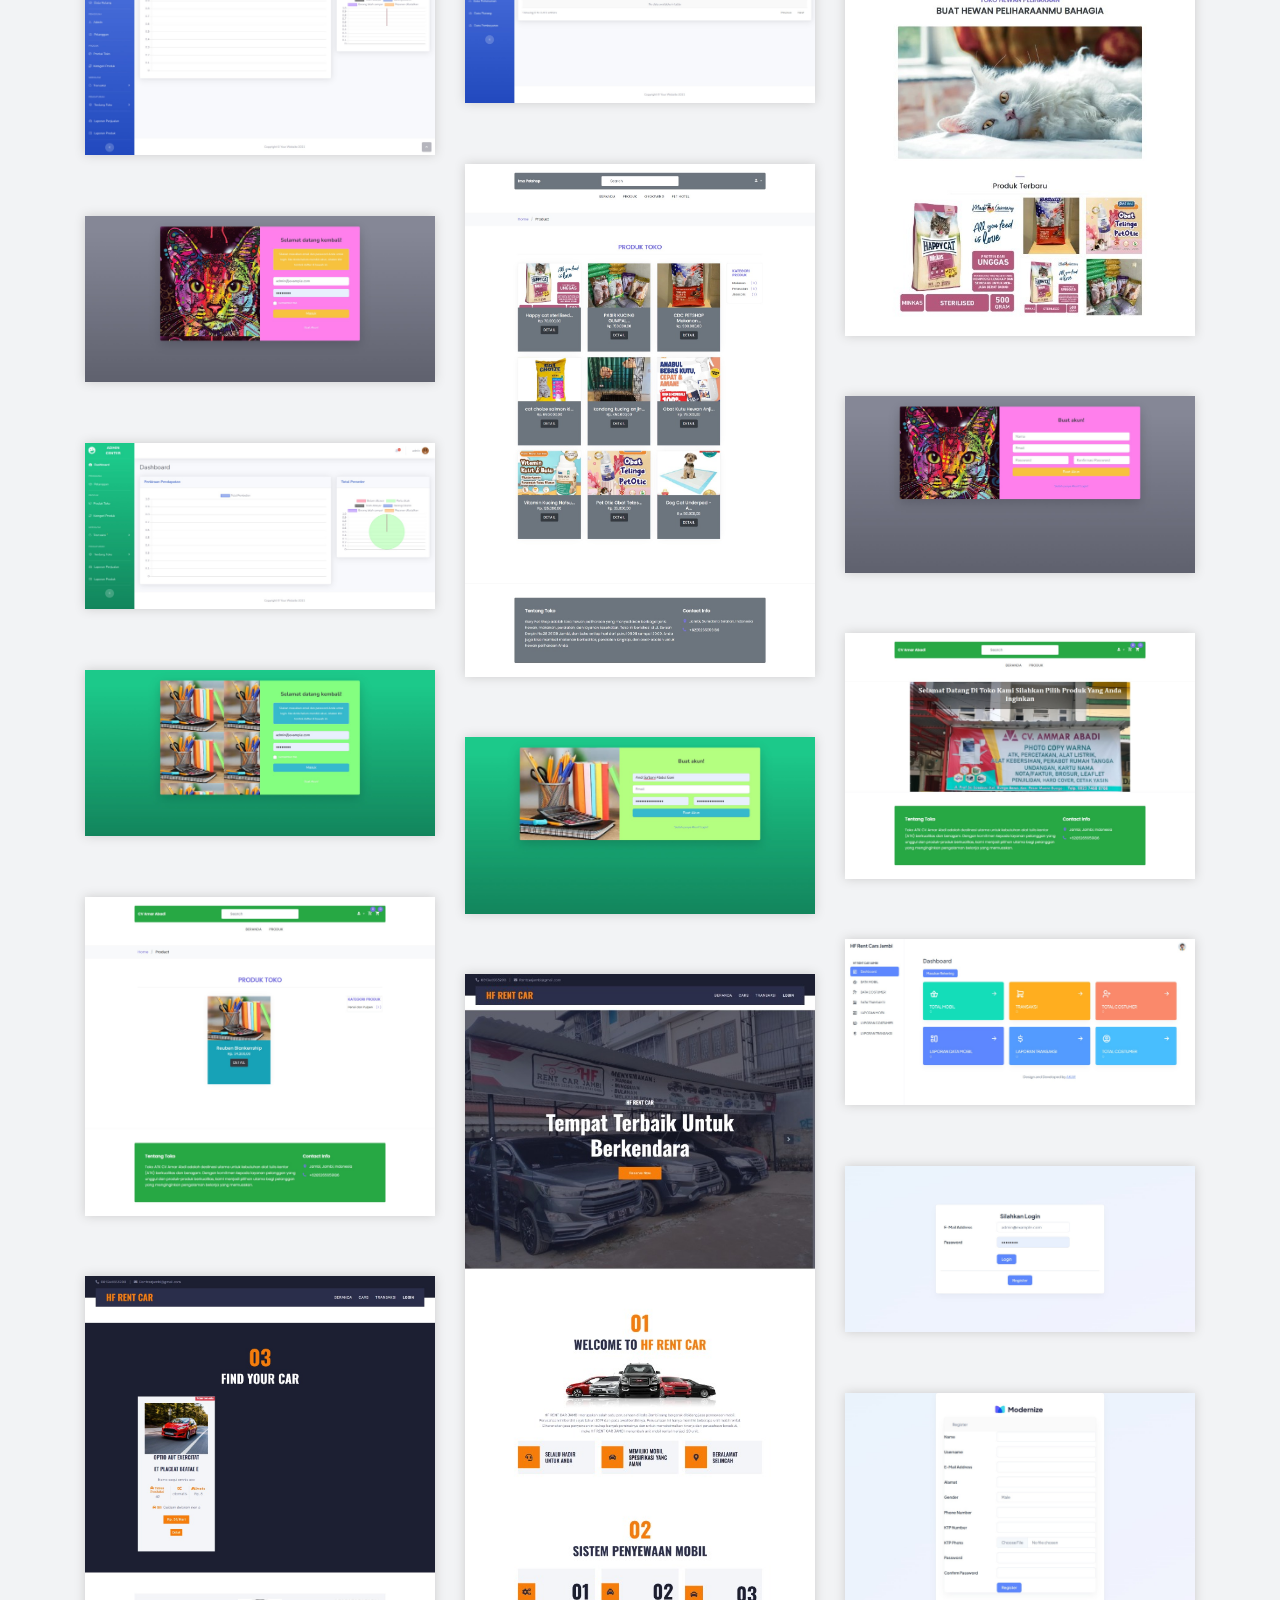
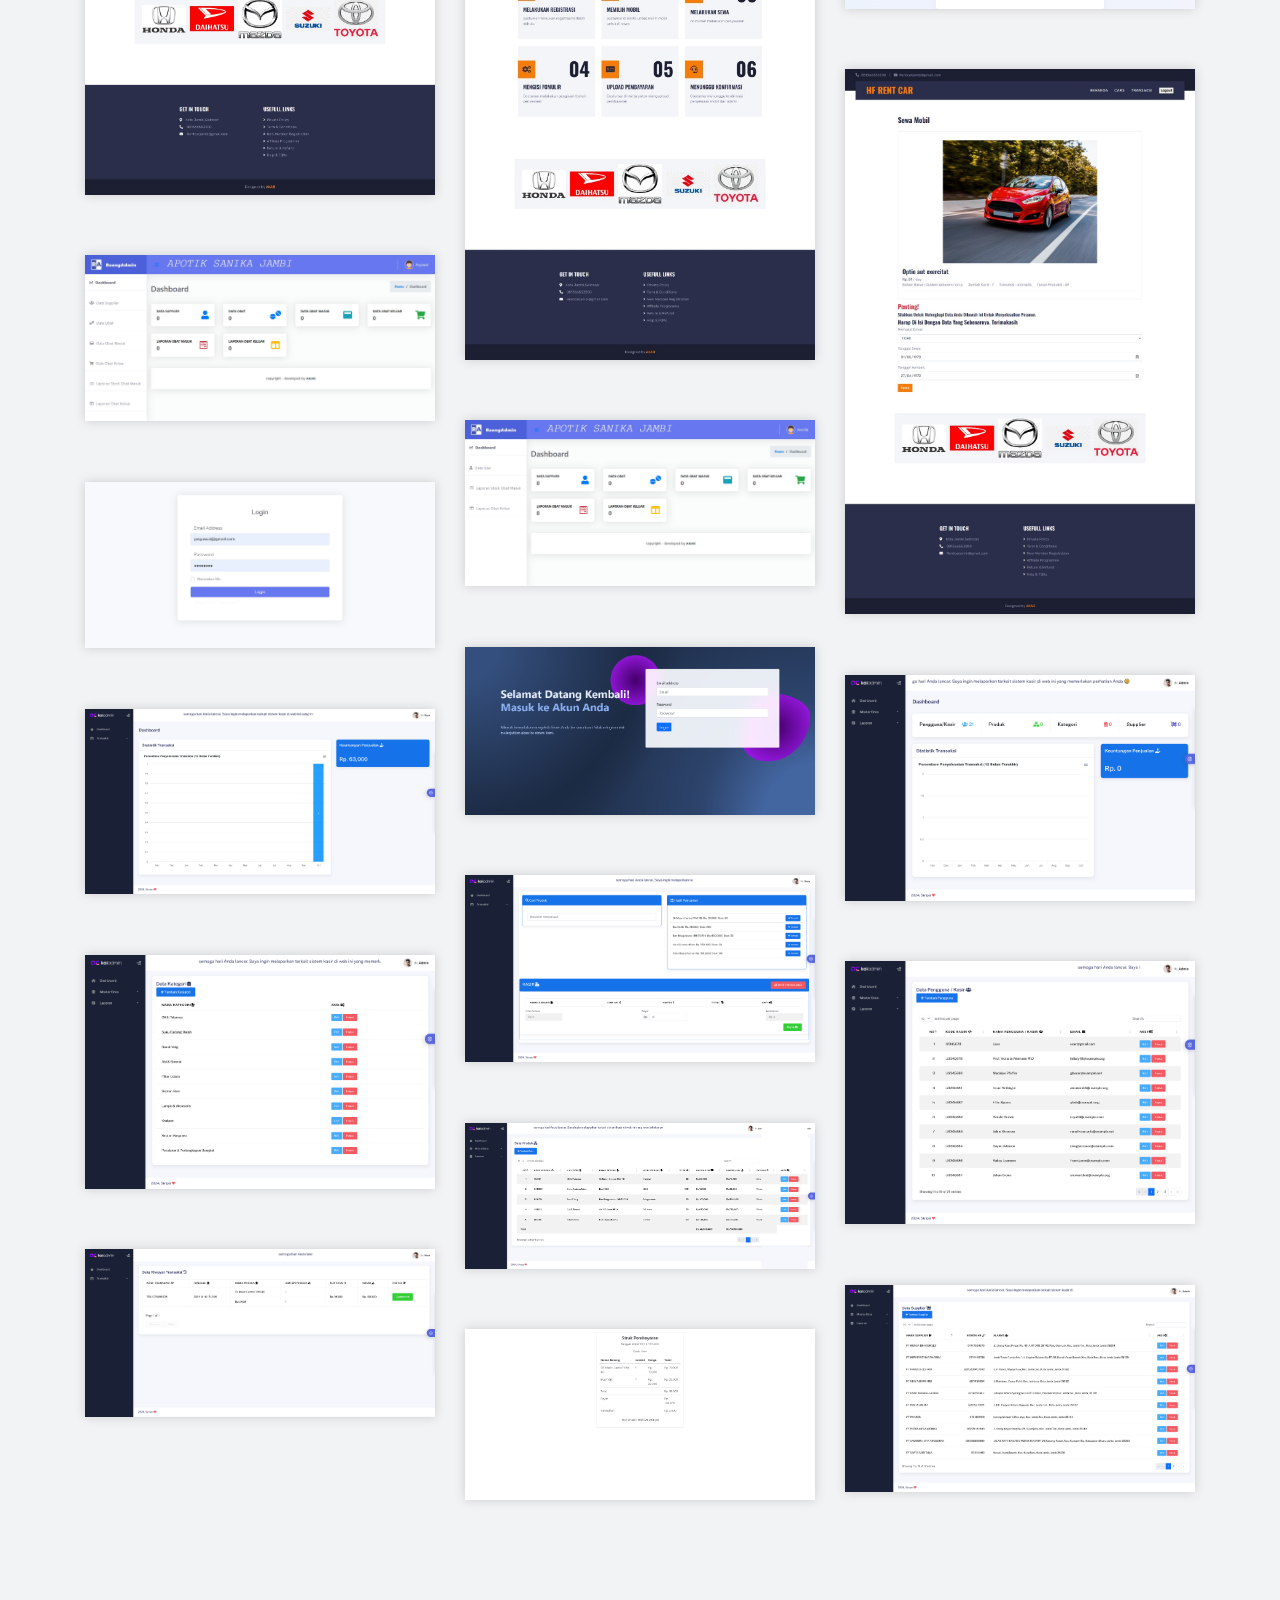
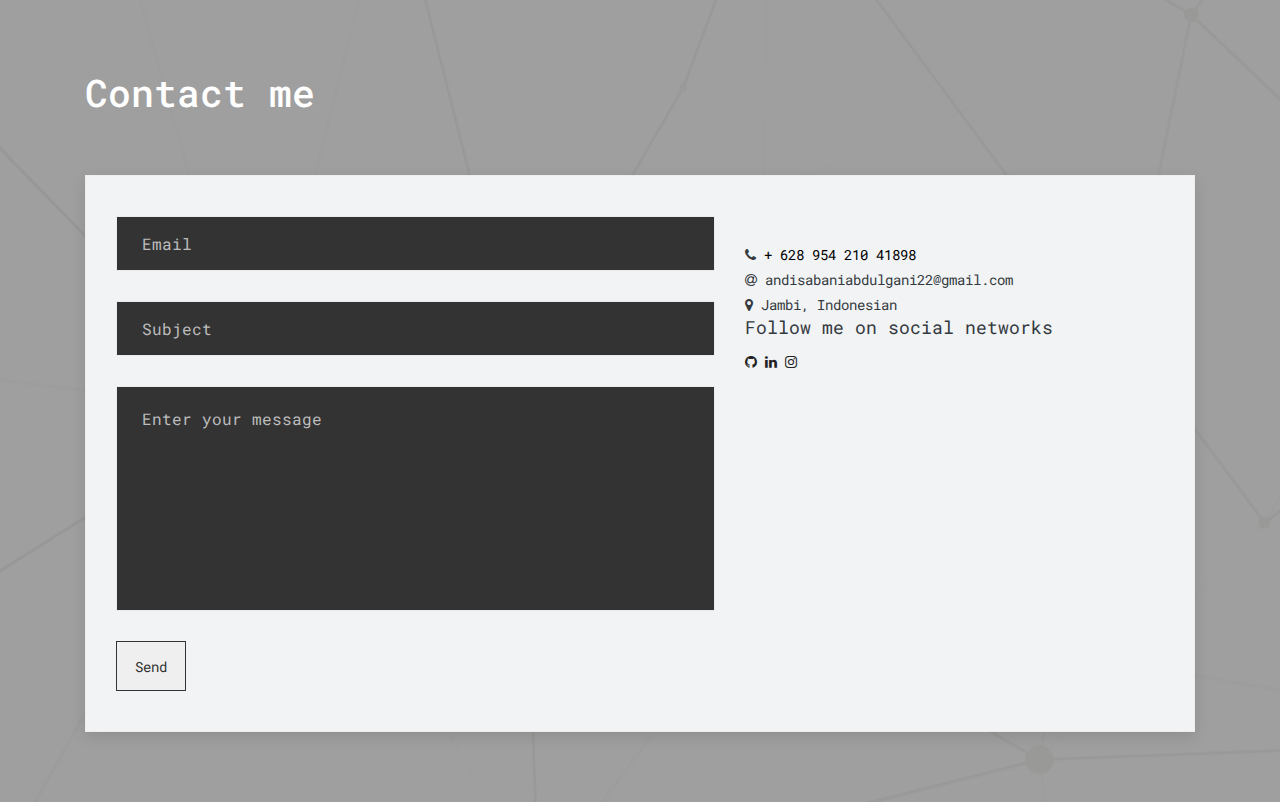
==== commit 30e9a288: "Add : Tambah project kasir" ====
--- a/index.html
+++ b/index.html
@@ -182,6 +182,9 @@
 							 <br>
 							 <hr>
 							 <button data-filter=".obat">Aplikasi Stok Obat</button>
+							 <br>
+							 <hr>
+							 <button data-filter=".kasir">Aplikasi Kasir</button>
 						 </div>
 					 </div>
 				 </div>
@@ -374,6 +377,90 @@
 					</div>
 				</div>
         <!-- obat -->
+        <!-- kasir -->
+				<div class="col-md-4 col-sm-6 gallery-grid kasir">
+					<div class="gallery-single fix">
+						<img src="kasir/LOGIN.png" class="img-fluid" alt="Image">
+						<div class="img-overlay">
+							<a href="kasir/LOGIN.png" data-rel="prettyPhoto[gal]" class="hoverbutton global-radius"><i class="fa fa-picture-o"></i></a>
+						</div>
+					</div>
+				</div>
+				
+				<div class="col-md-4 col-sm-6 gallery-grid  kasir">
+					<div class="gallery-single fix">
+						<img src="kasir/dashboard admin.png" class="img-fluid" alt="Image">
+						<div class="img-overlay">
+							<a href="kasir/dashboard admin.png" data-rel="prettyPhoto[gal]" class="hoverbutton global-radius"><i class="fa fa-picture-o"></i></a>
+						</div>
+					</div>
+				</div>
+
+				<div class="col-md-4 col-sm-6 gallery-grid kasir">
+					<div class="gallery-single fix">
+						<img src="kasir/dashboard user.png" class="img-fluid" alt="Image">
+						<div class="img-overlay">
+							<a href="kasir/dashboard user.png" data-rel="prettyPhoto[gal]" class="hoverbutton global-radius"><i class="fa fa-picture-o"></i></a>
+						</div>
+					</div>
+				</div>
+				<div class="col-md-4 col-sm-6 gallery-grid kasir">
+					<div class="gallery-single fix">
+						<img src="kasir/index kasir.png" class="img-fluid" alt="Image">
+						<div class="img-overlay">
+							<a href="kasir/index kasir.png" data-rel="prettyPhoto[gal]" class="hoverbutton global-radius"><i class="fa fa-picture-o"></i></a>
+						</div>
+					</div>
+				</div>
+				<div class="col-md-4 col-sm-6 gallery-grid kasir">
+					<div class="gallery-single fix">
+						<img src="kasir/index kategori.png" class="img-fluid" alt="Image">
+						<div class="img-overlay">
+							<a href="kasir/index kategori.png" data-rel="prettyPhoto[gal]" class="hoverbutton global-radius"><i class="fa fa-picture-o"></i></a>
+						</div>
+					</div>
+				</div>
+				<div class="col-md-4 col-sm-6 gallery-grid kasir">
+					<div class="gallery-single fix">
+						<img src="kasir/index pengguna Kasir.png" class="img-fluid" alt="Image">
+						<div class="img-overlay">
+							<a href="kasir/index pengguna Kasir.png" data-rel="prettyPhoto[gal]" class="hoverbutton global-radius"><i class="fa fa-picture-o"></i></a>
+						</div>
+					</div>
+				</div>
+				<div class="col-md-4 col-sm-6 gallery-grid kasir">
+					<div class="gallery-single fix">
+						<img src="kasir/index produk.png" class="img-fluid" alt="Image">
+						<div class="img-overlay">
+							<a href="kasir/index produk.png" data-rel="prettyPhoto[gal]" class="hoverbutton global-radius"><i class="fa fa-picture-o"></i></a>
+						</div>
+					</div>
+				</div>
+				<div class="col-md-4 col-sm-6 gallery-grid kasir">
+					<div class="gallery-single fix">
+						<img src="kasir/index riwayat transaksi.png" class="img-fluid" alt="Image">
+						<div class="img-overlay">
+							<a href="kasir/index riwayat transaksi.png" data-rel="prettyPhoto[gal]" class="hoverbutton global-radius"><i class="fa fa-picture-o"></i></a>
+						</div>
+					</div>
+				</div>
+				<div class="col-md-4 col-sm-6 gallery-grid kasir">
+					<div class="gallery-single fix">
+						<img src="kasir/index supplier.png" class="img-fluid" alt="Image">
+						<div class="img-overlay">
+							<a href="kasir/index supplier.png" data-rel="prettyPhoto[gal]" class="hoverbutton global-radius"><i class="fa fa-picture-o"></i></a>
+						</div>
+					</div>
+				</div>
+				<div class="col-md-4 col-sm-6 gallery-grid kasir">
+					<div class="gallery-single fix">
+						<img src="kasir/print struk pembayaran.png" class="img-fluid" alt="Image">
+						<div class="img-overlay">
+							<a href="kasir/print struk pembayaran.png" data-rel="prettyPhoto[gal]" class="hoverbutton global-radius"><i class="fa fa-picture-o"></i></a>
+						</div>
+					</div>
+				</div>
+        <!-- kasir -->
 			</div>
 			</div>
 		</div>
@@ -434,6 +521,9 @@
 							<a href="https://www.linkedin.com/in/andisabaniabdulgani/" title="" class="fa-icon">
 							  <i class="fa fa-linkedin"></i>
 							</a>
+							<a href="https://www.instagram.com/andisabaniabdulgani/" title="" class="fa-icon">
+							  <i class="fa fa-instagram"></i>
+							</a>
 	  
 						  </div>
                     </div>
